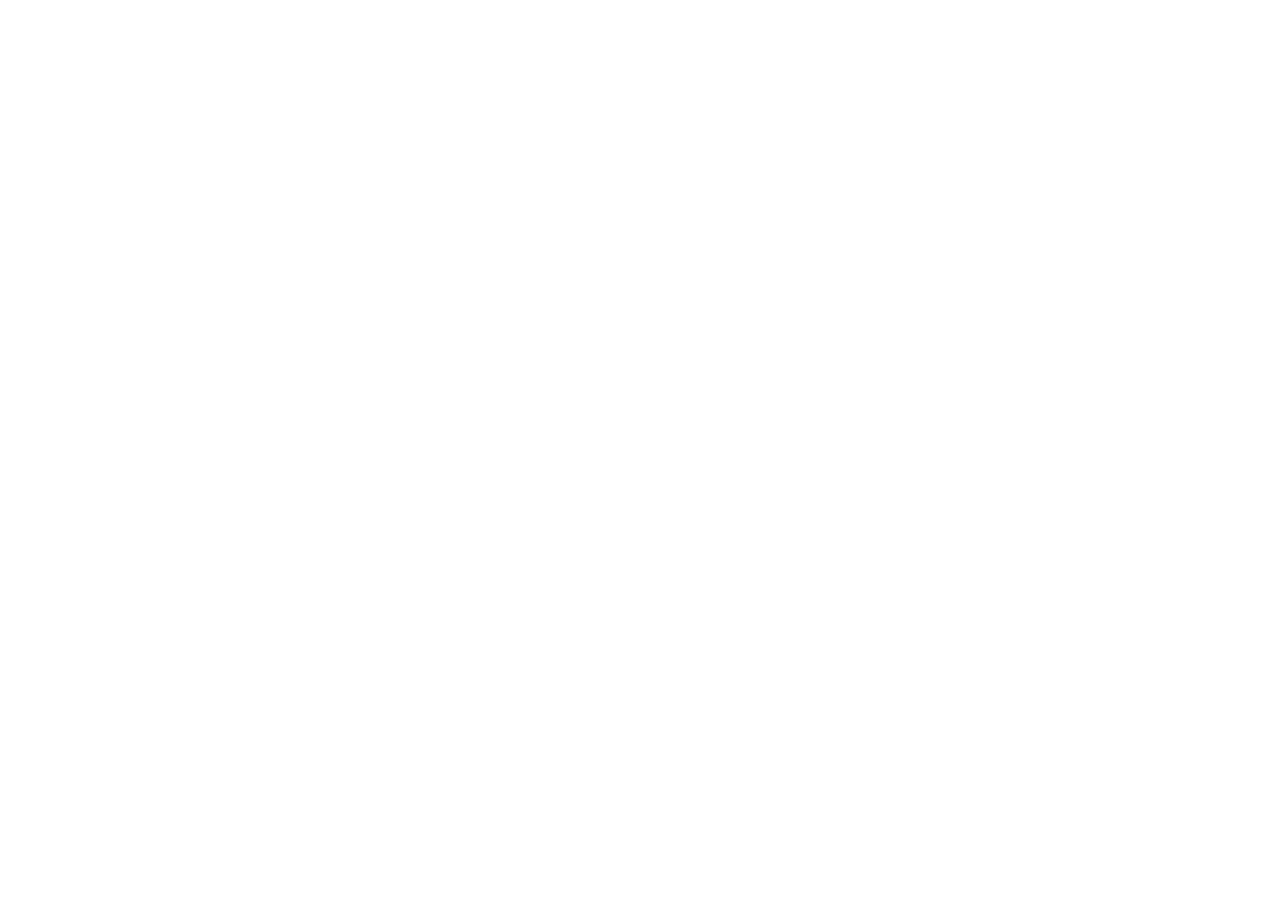
==== index.html @ 1ac0dbaa "done" ====
<!DOCTYPE html>
 <html lang="en">
 <head>
    <meta charset="UTF-8">
    <meta name="viewport" content="width=device-width, initial-scale=1.0">
    <title>Document</title>
 </head>
 <body>
    <link rel="stylesheet" href="index.css">
    
 </body>
 </html>
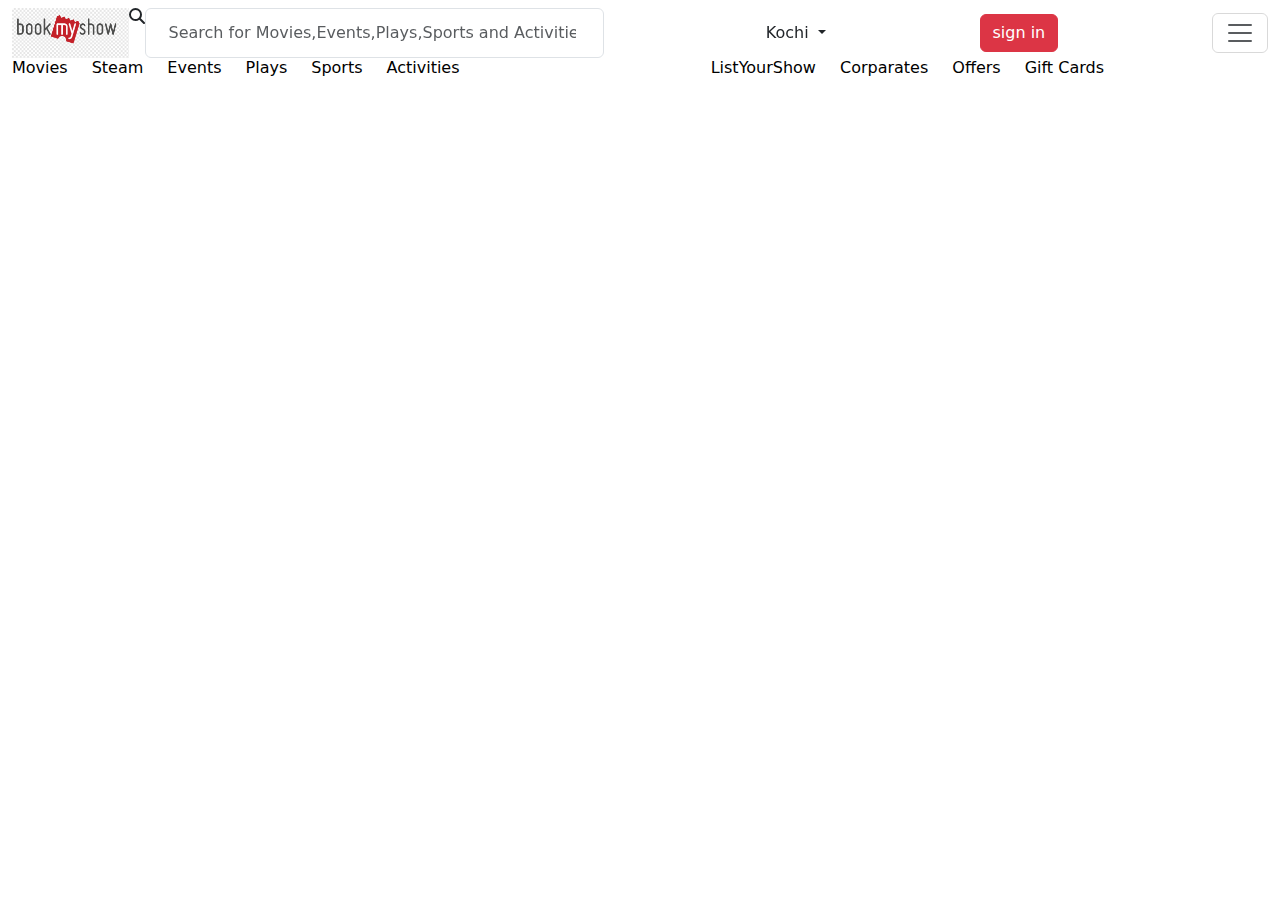
==== commit fca60496: "done" ====
--- a/index.html
+++ b/index.html
@@ -1,12 +1,174 @@
- <!DOCTYPE html>
- <html lang="en">
- <head>
+<!DOCTYPE html>
+<html lang="en">
+<head>
     <meta charset="UTF-8">
     <meta name="viewport" content="width=device-width, initial-scale=1.0">
     <title>Document</title>
- </head>
- <body>
-    <link rel="stylesheet" href="index.css">
-    
- </body>
- </html>+    <link rel="stylesheet" href="style.css">
+    <link href="https://cdn.jsdelivr.net/npm/bootstrap@5.3.3/dist/css/bootstrap.min.css" rel="stylesheet">
+    <script src="https://cdn.jsdelivr.net/npm/bootstrap@5.3.3/dist/js/bootstrap.bundle.min.js"></script>
+    <link rel="stylesheet" href="https://cdnjs.cloudflare.com/ajax/libs/font-awesome/6.6.0/css/all.min.css">
+</head>
+<body>
+    <nav id="navbar" class="navbar  bg-body-teriary fixed-top content d-none d-md-block">
+        <div class=" container-fluid">
+            <form class="d-flex justify-content-center" role="search" style="width: 600px;">
+                <img id="logo"  src="images/logoo.png" alt=""height="50px"></a>
+                <i id="slogo"  class="  fa-solid fa-magnifying-glass" aria-hidden="false"></i>
+                <input id="search"  class="form-control me-2" type="search" placeholder="  Search for Movies,Events,Plays,Sports and Activities" aria-label="Search">
+            </form>
+
+
+            
+            <div id="kochi" class="dropdown ">            
+                <a  class="nav-link dropdown-toggle" href="#" role="button" data-bs-toggle="dropdown" aria-expanded="false">
+                    Kochi
+                </a>
+                <ul class="dropdown-menu" style="width: 50vw; left: calc(60% - 35vw);">
+                    <li class="mb-3"><i id="droplogo"  class="  fa-solid fa-magnifying-glass" aria-hidden="false"></i>
+                        <input  class="form-control me-2" type="search" placeholder="     Search for Your City" aria-label="Search"></li>
+                    <li class="mb-3"><a class=" text-danger  text-decoration-none" href="#">&nbsp;&nbsp;<i class="fa-solid fa-location-dot  me-2">
+
+                    </i>&nbsp;Detect my location</li></a>
+                    <b class="d-flex justify-content-center mb-3">Popluar Cities</b>
+                    <div class="row">
+                        <div style="margin-left: 30px;" class="col">
+                            <a class="text-decoration-none" href="#">
+                                <img src="images/bnglr.png" alt="">
+                                <p class="text-black">Banglore</p>
+                            </a>
+                        </div>
+                        <div class="col">
+                            <a class="text-decoration-none" href="#">
+                                <img src="images/chennai.avif" alt="">
+                                <p class="text-black">Chennai</p>
+                            </a>
+                        </div>
+                        <div class="col">
+                            <a class="text-decoration-none" href="#">
+                                <img src="images/hydrabad.png" alt="">
+                                <p class="text-black">Hyderabad</p>
+                            </a>
+                        </div>
+                        <div class="col">
+                            <a class="text-decoration-none" href="#">
+                                <img src="images/mumbai.avif" alt="">
+                                <p class="text-black">Mumbai</p>
+                            </a>
+                        </div>
+                        <div class="col">
+                            <a class="text-decoration-none" href="#">
+                                <img src="images/kochi.avif" alt="">
+                                <p class="text-black">Kochi</p>
+                            </a>
+                        </div>
+
+                    </div>
+                    <b class="d-flex text-danger justify-content-center mb-3">View All Cities</b>
+                </ul>    
+            </div>
+
+
+
+
+            <button id="login" class="btn btn-danger" type="submit">sign in</button>
+            <button id="canva" class="navbar-toggler" type="button" data-bs-toggle="offcanvas" data-bs-target="#offcanvasNavbar" aria-controls="offcanvasNavbar" aria-label="Toggle navigation">
+                <span class="navbar-toggler-icon"></span>
+            </button>
+            <div  class="offcanvas offcanvas-end" tabindex="-1" id="offcanvasNavbar" aria-labelledby="offcanvasNavbarLabel">
+                <div class="offcanvas-header">
+                    <h5 class="offcanvas-title" id="offcanvasNavbarLabel">HEY !</h5>
+                    <button type="button" class="btn-close" data-bs-dismiss="offcanvas" aria-label="Close"></button>
+                </div>
+                <div class="offcanvas-body">
+                    <ul class="navbar-nav justify-content-end flex-grow-1 ">
+                        <li id="gift" class="p-2 nav-item border-top border-bottom">
+                            <a class="nav-link active" aria-current="page" href="#"><img src="media/gift.png" width="50px" alt="Profile" class="rounded-circle mb-2">Unlock special offers & great benefits <p><div class="d-flex justify-content-center"><button class="btn btn-outline-danger">Login/Register</button></div></p></span></a>
+                        </li>
+                        <li id="noti" class="p-2 nav-item border-bottom">
+                            <a class="nav-link " href="#"><i class="fa-regular fa-bell"></i>&nbsp;&nbsp;Notifacations</a>
+                        </li>
+                        <li id="order" style="pointer-events: none; " class="p-2 nav-item border-bottom">
+                            <a id="order" ></a><i id="order" class="fa fa-cart-shopping"></i>&nbsp;&nbsp;Your Order</a>
+                        </li>
+                        <li id="order" style="pointer-events: none; " class="p-2 nav-item border-bottom">
+                            <a id="order" ></a><i class="fa-brands fa-youtube"></i>&nbsp;&nbsp;Stream Libarary</a>
+                        </li>
+                        <li id="noti" class="p-2 nav-item border-bottom">
+                            <a class="nav-link " href="#"><i class="fa-regular fa-credit-card"></i>&nbsp;&nbsp;Play Credit Card</a>
+                        </li>
+                        <li id="noti" class="p-2 nav-item border-bottom">
+                            <a class="nav-link " href="#"><i class="fa-regular fa-comment"></i>&nbsp;&nbsp;Help & Support</a>
+                        </li>
+                        <li id="order" style="pointer-events: none; " class="p-2 nav-item border-bottom">
+                            <a id="order" ></a><i id="order" class="fa-solid fa-gear"></i>&nbsp;&nbsp;Account & Settings</a>
+                        </li>
+                        <li id="noti" class="p-2 nav-item border-bottom">
+                            <a class="nav-link " href="#"><i class="fa-solid fa-gift"></i>&nbsp;&nbsp;Rewards</a>
+                        </li>
+                        <li id="noti" class="p-2 nav-item border-bottom">
+                            <a class="nav-link " href="#"><i class="fa-solid fa-book-medical"></i>&nbsp;&nbsp;BookAChange</a>
+                        </li>
+
+    </nav>
+
+    <nav id="nav2" class=" second-navbar mt-5 d-none d-md-block">
+        <div id="navrow" class="row container  pt-2">
+            <div class="col-auto ">
+                <a class="text-decoration-none" href="#">
+                    <p class="text-black">Movies</p>
+                </a>
+            </div>
+            <div class="col-auto">
+                <a class="text-decoration-none" href="#">
+                    <p class="text-black">Steam</p>
+                </a>
+            </div>
+            <div class="col-auto">
+                <a class="text-decoration-none" href="#">
+                    <p class="text-black">Events</p>
+                </a>
+            </div>
+            <div class="col-auto">
+                <a class="text-decoration-none" href="#">
+                    <p class="text-black">Plays</p>
+                </a>
+            </div>
+            <div class="col-auto">
+                <a class="text-decoration-none" href="#">
+                    <p class="text-black">Sports</p>
+                </a>
+            </div>
+            <div class="col-auto">
+                <a class="text-decoration-none" href="#">
+                    <p class="text-black">Activities</p>
+                </a>
+            </div>
+
+
+            <div id="navrow2" class="col-auto ms-auto">
+                <a class="text-decoration-none" href="#">
+                    <p class="text-black">ListYourShow</p>
+                </a>
+            </div>
+            <div class="col-auto">
+                <a class="text-decoration-none" href="#">
+                    <p class="text-black">Corparates</p>
+                </a>
+            </div>
+            <div class="col-auto">
+                <a class="text-decoration-none" href="#">
+                    <p class="text-black">Offers</p>
+                </a>
+            </div>
+            <div class="col-auto">
+                <a class="text-decoration-none" href="#">
+                    <p class="text-black">Gift Cards</p>
+                </a>
+            </div>
+        </div>
+    </nav>
+
+
+
+  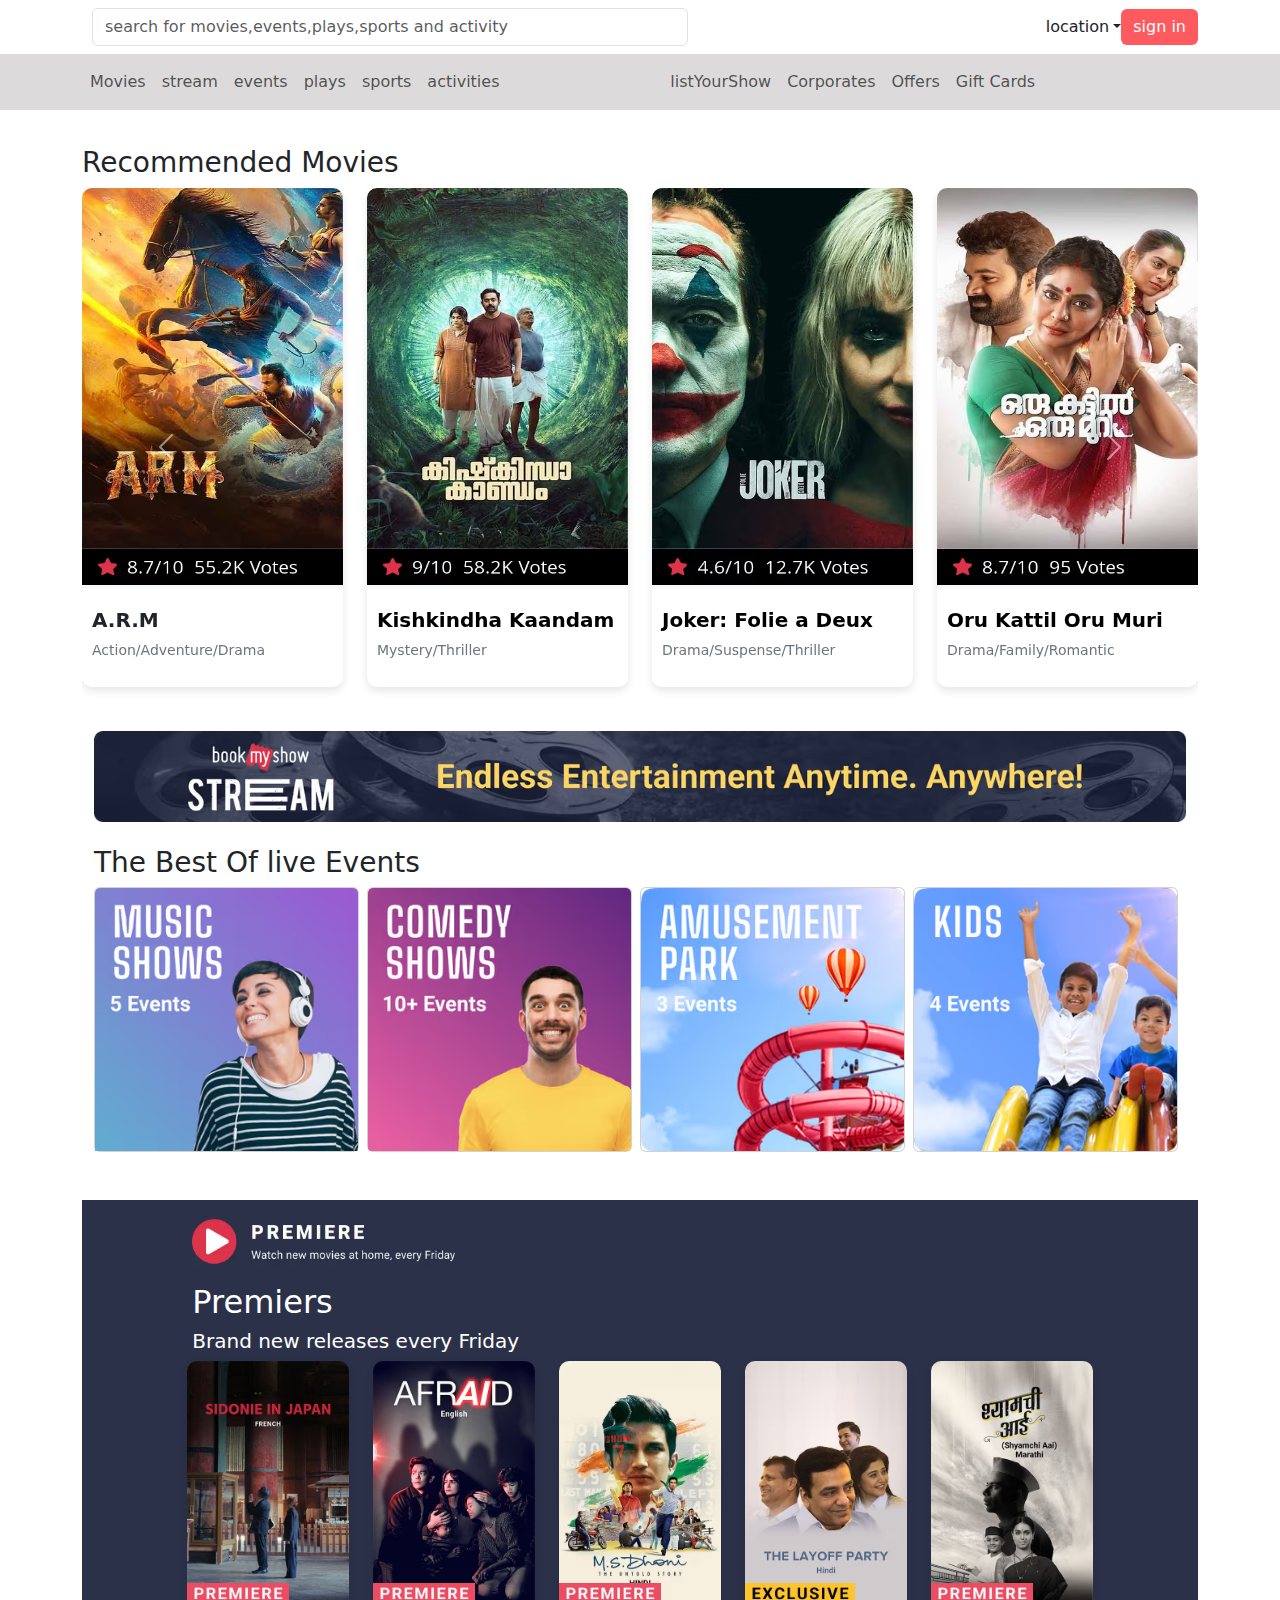
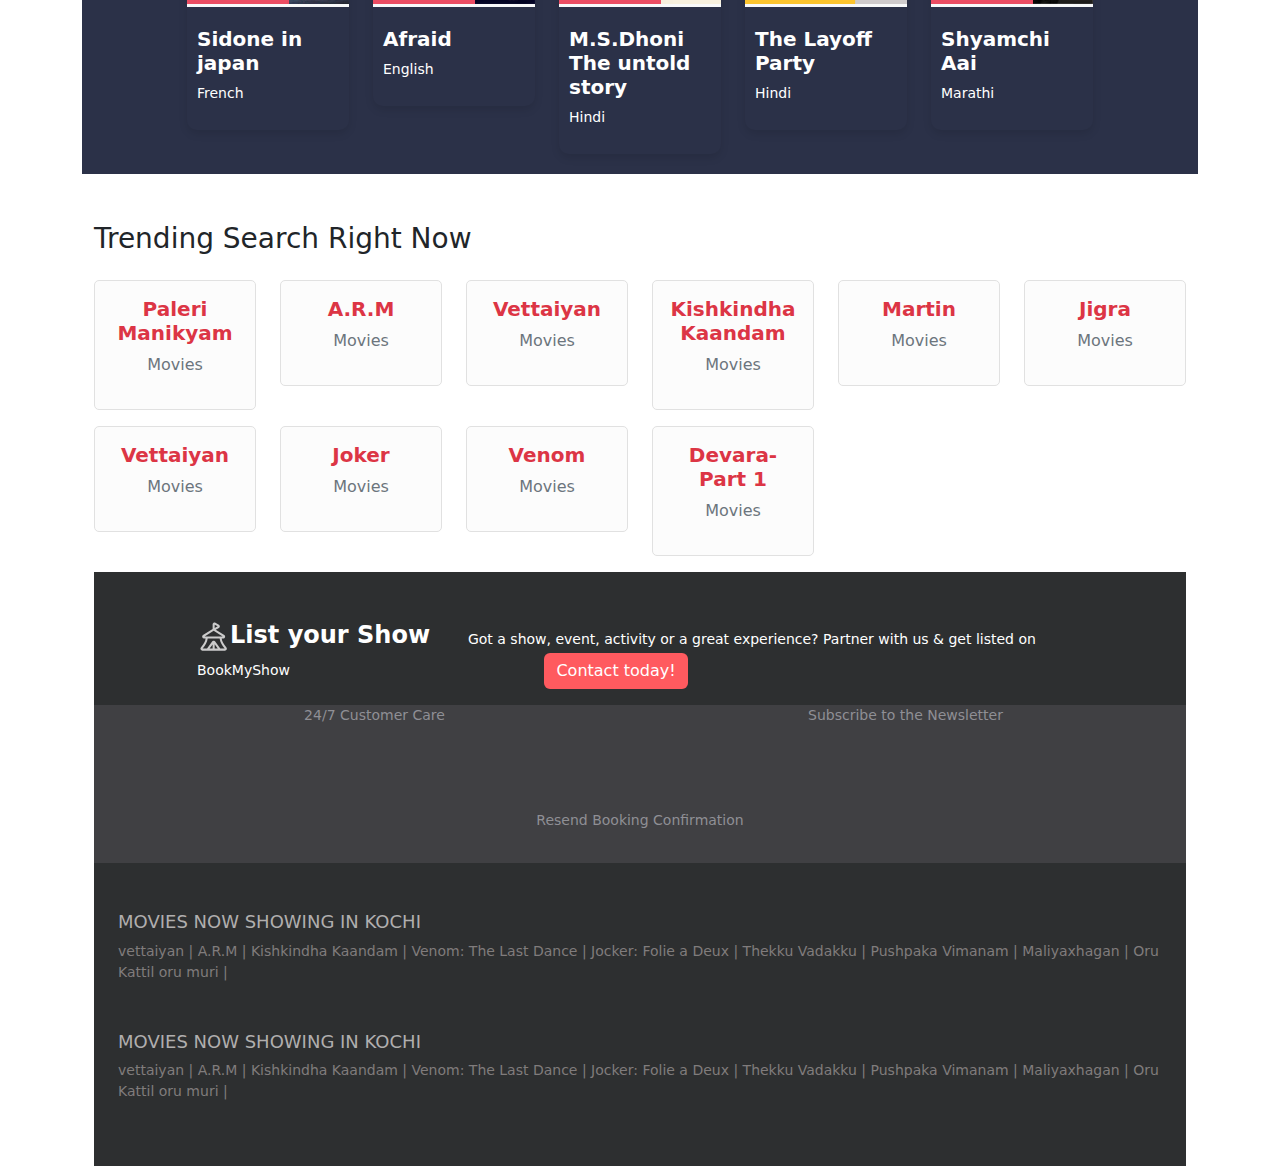
==== commit 7be32ee4: "done" ====
--- a/index.html
+++ b/index.html
@@ -3,172 +3,460 @@
 <head>
     <meta charset="UTF-8">
     <meta name="viewport" content="width=device-width, initial-scale=1.0">
-    <title>Document</title>
-    <link rel="stylesheet" href="style.css">
     <link href="https://cdn.jsdelivr.net/npm/bootstrap@5.3.3/dist/css/bootstrap.min.css" rel="stylesheet">
     <script src="https://cdn.jsdelivr.net/npm/bootstrap@5.3.3/dist/js/bootstrap.bundle.min.js"></script>
-    <link rel="stylesheet" href="https://cdnjs.cloudflare.com/ajax/libs/font-awesome/6.6.0/css/all.min.css">
+    <link rel="stylesheet" href="index.css">
+    <title>bookmyshow</title>
 </head>
 <body>
-    <nav id="navbar" class="navbar  bg-body-teriary fixed-top content d-none d-md-block">
-        <div class=" container-fluid">
-            <form class="d-flex justify-content-center" role="search" style="width: 600px;">
-                <img id="logo"  src="images/logoo.png" alt=""height="50px"></a>
-                <i id="slogo"  class="  fa-solid fa-magnifying-glass" aria-hidden="false"></i>
-                <input id="search"  class="form-control me-2" type="search" placeholder="  Search for Movies,Events,Plays,Sports and Activities" aria-label="Search">
-            </form>
+    <!-- #nav1 -->
+    <nav class="navbar navbar-expand-lg" style="background-color: white;">
+        <div class="container">
+            <a href="">
+                <img src="images/logo.png" alt="" style="height: 40px;" id="logo">
+            </a>
+            <ul class="navbar-nav me-auto">
+                <li class="nav-item">
+                    <form action="" class="d-flex justify-content-center" role="search" style="width: 600px;">
+                        <!-- <i id="slogo"  class="  fa-solid fa-magnifying-glass" aria-hidden="false"></i> -->
+                        <input type="search" class="form-control me-1 " placeholder="search for movies,events,plays,sports and activity">
+                    </form>
+                </li>
+            </ul>
+            <div class="dropdown">
+                <a class="nav-link dropdown-toggle" href="#" role="button" data-bs-toggle="dropdown">location</a>
+                <ul class="dropdown-menu" style="width: 40vw;">
 
-
-            
-            <div id="kochi" class="dropdown ">            
-                <a  class="nav-link dropdown-toggle" href="#" role="button" data-bs-toggle="dropdown" aria-expanded="false">
-                    Kochi
-                </a>
-                <ul class="dropdown-menu" style="width: 50vw; left: calc(60% - 35vw);">
-                    <li class="mb-3"><i id="droplogo"  class="  fa-solid fa-magnifying-glass" aria-hidden="false"></i>
-                        <input  class="form-control me-2" type="search" placeholder="     Search for Your City" aria-label="Search"></li>
-                    <li class="mb-3"><a class=" text-danger  text-decoration-none" href="#">&nbsp;&nbsp;<i class="fa-solid fa-location-dot  me-2">
-
-                    </i>&nbsp;Detect my location</li></a>
-                    <b class="d-flex justify-content-center mb-3">Popluar Cities</b>
-                    <div class="row">
-                        <div style="margin-left: 30px;" class="col">
-                            <a class="text-decoration-none" href="#">
-                                <img src="images/bnglr.png" alt="">
-                                <p class="text-black">Banglore</p>
-                            </a>
-                        </div>
-                        <div class="col">
-                            <a class="text-decoration-none" href="#">
-                                <img src="images/chennai.avif" alt="">
-                                <p class="text-black">Chennai</p>
-                            </a>
-                        </div>
-                        <div class="col">
-                            <a class="text-decoration-none" href="#">
-                                <img src="images/hydrabad.png" alt="">
-                                <p class="text-black">Hyderabad</p>
-                            </a>
-                        </div>
-                        <div class="col">
-                            <a class="text-decoration-none" href="#">
-                                <img src="images/mumbai.avif" alt="">
-                                <p class="text-black">Mumbai</p>
-                            </a>
-                        </div>
-                        <div class="col">
-                            <a class="text-decoration-none" href="#">
-                                <img src="images/kochi.avif" alt="">
-                                <p class="text-black">Kochi</p>
-                            </a>
-                        </div>
-
-                    </div>
-                    <b class="d-flex text-danger justify-content-center mb-3">View All Cities</b>
-                </ul>    
-            </div>
-
-
-
-
+                </ul>
+            </div>
             <button id="login" class="btn btn-danger" type="submit">sign in</button>
-            <button id="canva" class="navbar-toggler" type="button" data-bs-toggle="offcanvas" data-bs-target="#offcanvasNavbar" aria-controls="offcanvasNavbar" aria-label="Toggle navigation">
+            <button class="navbar-toggler" type="button" data-bs-toggle="collapse" data-bs-target="#mynavbar">
                 <span class="navbar-toggler-icon"></span>
             </button>
-            <div  class="offcanvas offcanvas-end" tabindex="-1" id="offcanvasNavbar" aria-labelledby="offcanvasNavbarLabel">
-                <div class="offcanvas-header">
-                    <h5 class="offcanvas-title" id="offcanvasNavbarLabel">HEY !</h5>
-                    <button type="button" class="btn-close" data-bs-dismiss="offcanvas" aria-label="Close"></button>
-                </div>
-                <div class="offcanvas-body">
-                    <ul class="navbar-nav justify-content-end flex-grow-1 ">
-                        <li id="gift" class="p-2 nav-item border-top border-bottom">
-                            <a class="nav-link active" aria-current="page" href="#"><img src="media/gift.png" width="50px" alt="Profile" class="rounded-circle mb-2">Unlock special offers & great benefits <p><div class="d-flex justify-content-center"><button class="btn btn-outline-danger">Login/Register</button></div></p></span></a>
-                        </li>
-                        <li id="noti" class="p-2 nav-item border-bottom">
-                            <a class="nav-link " href="#"><i class="fa-regular fa-bell"></i>&nbsp;&nbsp;Notifacations</a>
-                        </li>
-                        <li id="order" style="pointer-events: none; " class="p-2 nav-item border-bottom">
-                            <a id="order" ></a><i id="order" class="fa fa-cart-shopping"></i>&nbsp;&nbsp;Your Order</a>
-                        </li>
-                        <li id="order" style="pointer-events: none; " class="p-2 nav-item border-bottom">
-                            <a id="order" ></a><i class="fa-brands fa-youtube"></i>&nbsp;&nbsp;Stream Libarary</a>
-                        </li>
-                        <li id="noti" class="p-2 nav-item border-bottom">
-                            <a class="nav-link " href="#"><i class="fa-regular fa-credit-card"></i>&nbsp;&nbsp;Play Credit Card</a>
-                        </li>
-                        <li id="noti" class="p-2 nav-item border-bottom">
-                            <a class="nav-link " href="#"><i class="fa-regular fa-comment"></i>&nbsp;&nbsp;Help & Support</a>
-                        </li>
-                        <li id="order" style="pointer-events: none; " class="p-2 nav-item border-bottom">
-                            <a id="order" ></a><i id="order" class="fa-solid fa-gear"></i>&nbsp;&nbsp;Account & Settings</a>
-                        </li>
-                        <li id="noti" class="p-2 nav-item border-bottom">
-                            <a class="nav-link " href="#"><i class="fa-solid fa-gift"></i>&nbsp;&nbsp;Rewards</a>
-                        </li>
-                        <li id="noti" class="p-2 nav-item border-bottom">
-                            <a class="nav-link " href="#"><i class="fa-solid fa-book-medical"></i>&nbsp;&nbsp;BookAChange</a>
-                        </li>
-
-    </nav>
-
-    <nav id="nav2" class=" second-navbar mt-5 d-none d-md-block">
-        <div id="navrow" class="row container  pt-2">
-            <div class="col-auto ">
-                <a class="text-decoration-none" href="#">
-                    <p class="text-black">Movies</p>
-                </a>
-            </div>
-            <div class="col-auto">
-                <a class="text-decoration-none" href="#">
-                    <p class="text-black">Steam</p>
-                </a>
-            </div>
-            <div class="col-auto">
-                <a class="text-decoration-none" href="#">
-                    <p class="text-black">Events</p>
-                </a>
-            </div>
-            <div class="col-auto">
-                <a class="text-decoration-none" href="#">
-                    <p class="text-black">Plays</p>
-                </a>
-            </div>
-            <div class="col-auto">
-                <a class="text-decoration-none" href="#">
-                    <p class="text-black">Sports</p>
-                </a>
-            </div>
-            <div class="col-auto">
-                <a class="text-decoration-none" href="#">
-                    <p class="text-black">Activities</p>
-                </a>
-            </div>
-
-
-            <div id="navrow2" class="col-auto ms-auto">
-                <a class="text-decoration-none" href="#">
-                    <p class="text-black">ListYourShow</p>
-                </a>
-            </div>
-            <div class="col-auto">
-                <a class="text-decoration-none" href="#">
-                    <p class="text-black">Corparates</p>
-                </a>
-            </div>
-            <div class="col-auto">
-                <a class="text-decoration-none" href="#">
-                    <p class="text-black">Offers</p>
-                </a>
-            </div>
-            <div class="col-auto">
-                <a class="text-decoration-none" href="#">
-                    <p class="text-black">Gift Cards</p>
-                </a>
-            </div>
         </div>
     </nav>
+    <!-- nav2 -->
+    <nav class="navbar navbar-expand-lg" style="background-color: rgb(220, 218, 218);">
+        <div class="container">
+            <button class="navbar-toggler" type="button" data-bs-toggle="collapse" data-bs-target="#mynavbar">
+                <span class="navbar-toggler-icon"></span>
+            </button>
+            <!-- <div class="collapse navbar-collapse">
+                <ul class="navbar-nav me-auto">
+                    <li class="nav-item">
+                        <a href="">Movies</a>
+                    </li>
+                    <li class="nav-item">
+                        <a href="">stream</a>
+                    </li>
+                    <li class="nav-item">
+                        <a href="">events</a>
+                    </li>
+                    <li class="nav-item">
+                        <a href="">plays</a>
+                    </li>
+                    <li class="nav-item">
+                        <a href="">sports</a>
+                    </li>
+                    <li class="nav-item">
+                        <a href="">activities</a>
+                    </li>
+                </ul>
+            </div> -->
 
+            <div class="collapse navbar-collapse" id="mynavbar">
+                <ul class="navbar-nav me-auto">
+                    <li class="nav-item">
+                        <a href="" class="nav-link">Movies</a>
+                    </li>
+                    <li class="nav-item">
+                        <a href="" class="nav-link">stream</a>
+                    </li>
+                    <li class="nav-item">
+                        <a href="" class="nav-link">events</a>
+                    </li>
+                    <li class="nav-item">
+                        <a href="" class="nav-link">plays</a>
+                    </li>
+                    <li class="nav-item">
+                        <a href="" class="nav-link">sports</a>
+                    </li>
+                    <li class="nav-item">
+                        <a href="" class="nav-link">activities</a>
+                    </li>
+                </ul>
 
+                <ul class="navbar-nav me-auto ">
+                    <li class="nav-item">
+                        <a href="" class="nav-link">listYourShow</a>
+                    </li>
+                    <li class="nav-item">
+                        <a href="" class="nav-link">Corporates</a>
+                    </li>
+                    <li class="nav-item">
+                        <a href="" class="nav-link">Offers</a>
+                    </li>
+                    <li class="nav-item">
+                        <a href="" class="nav-link">Gift Cards</a>
+                    </li>
+                </ul>
+        </div>
+    </nav>
+<!-- body -->
+<!-- carousel -->
+    <div class="carousel slide mt-1" data-bs-ride="carousel" id="caro">
+        <div class="carousel-inner">
+            <div class="carousel-item">
+                <img src="images/lollapaloozaindia2025web.avif" alt="" style="width: 100%;">
+            </div>
+            <div class="carousel-item active">
+                <img src="images/card.avif" alt="" style="width: 100%;">
+            </div>
+            <div class="carousel-item">
+                <img src="images/year_of_legends.avif" alt="" style="width: 100%;">
+            </div>
+        </div>
+        <!-- icons -->
+        <button class="carousel-control-prev" type="button" data-bs-target="#caro" data-bs-slide="prev">
+            <span class="carousel-control-prev-icon"></span>
+          </button>
+          <button class="carousel-control-next" type="button" data-bs-target="#caro" data-bs-slide="next">
+            <span class="carousel-control-next-icon"></span>
+        </button>
+    </div>
+<!-- movies -->
+    <div class="container mt-2">
+        <h3>Recommended Movies</h3>
+        <!-- demo2 -->
+        <div id="demo2" class="carousel slide" data-bs-ride="false">
+            <!-- The slideshow/carousel -->
+            <div id="demo" class="carousel slide" data-bs-ride="carousel">
+                <div class="carousel-inner">
+                    <div class="carousel-item active">
+                        <div class="row justify-content-center">
+                            <div class="col-md-3">
+                                <!-- <a class="text-decoration-none text-black" href="2ndpage.html"> -->
+                                    <div class="movie-card">
+                                        <img src="images/arm.avif" alt="A.R.M" style="height: 400px; width:100%;">
+                                        <div class="movie-details">
+                                            <h5 class="movie-title">A.R.M</h5>
+                                            <p class="movie-genre">Action/Adventure/Drama</p>
+                                        </div>
+                                    </div>
+                                </a>
+                            </div>
+            
+                            <div class="col-md-3">
+                                <a class="text-decoration-none text-black" href="#">
+                                    <div class="movie-card">
+                                        <img src="images/kishkinda.avif" alt="Kishkindha Kaandam" style="height: 400px; width:100%;">
+                                        <div class="movie-details">
+                                            <h5 class="movie-title">Kishkindha Kaandam</h5>
+                                            <p class="movie-genre">Mystery/Thriller</p>
+                                        </div>
+                                    </div>
+                                </a>
+                            </div>
+            
+                            <div class="col-md-3">
+                                <a class="text-decoration-none text-black" href="#">
+                                    <div class="movie-card">
+                                        <img src="images/joker.avif" alt="Joker: Folie a Deux" style="height: 400px; width:100%;">
+                                        <div class="movie-details">
+                                            <h5 class="movie-title">Joker: Folie a Deux</h5>
+                                            <p class="movie-genre">Drama/Suspense/Thriller</p>
+                                        </div>
+                                    </div>
+                                </a>
+                            </div>
+            
+                            <div class="col-md-3">
+                                <a class="text-decoration-none text-black" href="#">
+                                    <div class="movie-card">
+                                        <img src="images/oru.avif" alt="Oru Kattil Oru Muri" style="height: 400px; width:100%;">
+                                        <div class="movie-details">
+                                            <h5 class="movie-title">Oru Kattil Oru Muri</h5>
+                                            <p class="movie-genre">Drama/Family/Romantic</p>
+                                        </div>
+                                    </div>
+                                </a>
+                            </div>
+                        </div>
+                    </div>
+            
+                    <div class="carousel-item">
+                        <div class="row justify-content-center">
+                            <div class="col-md-3">
+                                <a class="text-decoration-none text-black" href="venom.html">
+                                    <div class="movie-card">
+                                        <img src="images/venom.avif" alt="Venom: The Last Dancer" style="height: 400px; width:100%;">
+                                        <div class="movie-details">
+                                            <h5 class="movie-title">Venom: The Last Dancer</h5>
+                                            <p class="movie-genre">Action/Adventure/Sci-Fi</p>
+                                        </div>
+                                    </div>
+                                </a>
+                            </div>
+            
+                            <div class="col-md-3">
+                                <a class="text-decoration-none text-black" href="#">
+                                    <div class="movie-card">
+                                        <img src="images/devra.avif" alt="Devara - Part 1" style="height: 400px; width:100%;">
+                                        <div class="movie-details">
+                                            <h5 class="movie-title">Devara - Part 1</h5>
+                                            <p class="movie-genre">Action/Drama/Thriller</p>
+                                        </div>
+                                    </div>
+                                </a>
+                            </div>
 
-  +                            
+                            <div class="col-md-3">
+                                <a class="text-decoration-none text-black" href="#">
+                                    <div class="movie-card">
+                                        <img src="images/vettiyan.avif" alt="Devara - Part 1" style="height: 400px; width:100%;">
+                                        <div class="movie-details">
+                                            <h5 class="movie-title">Vettiyan</h5>
+                                            <p class="movie-genre">Action/Drama/Thriller</p>
+                                        </div>
+                                    </div>
+                                </a>
+                            </div>
+            
+                            <div class="col-md-3">
+                                <a class="text-decoration-none text-black" href="#">
+                                    <div class="movie-card">
+                                        <img src="images/meyyazhakan.avif" alt="Meiyazhakan" style="height: 400px; width:100%;">
+                                        <div class="movie-details">
+                                            <h5 class="movie-title">Meiyazhakan</h5>
+                                            <p class="movie-genre">Comedy/Drama</p>
+                                        </div>
+                                    </div>
+                                </a>
+                            </div>
+                        </div>
+                    </div>
+                </div>
+            
+                <button class="carousel-control-prev" type="button" data-bs-target="#demo" data-bs-slide="prev">
+                    <span class="carousel-control-prev-icon"></span>
+                </button>
+                <button class="carousel-control-next" type="button" data-bs-target="#demo" data-bs-slide="next">
+                    <span class="carousel-control-next-icon"></span>
+                </button>
+            </div>
+            <div class="container container-fluid my-4">
+                <img class="img-fluid" src="images/endless.avif" alt="">
+            </div>
+            <div class="cards container mt-4">
+                <h3>The Best Of live Events</h3>
+                <div class="offers">
+                    <div class="card" style="width: 300px;">
+                        <img src="images/music.avif" alt="" class="card-img-top">
+                    </div>
+               
+                    <div class="card" style="width: 300px;">
+                        <img src="images/comedy.avif" alt="" class="card-img-top">
+                    </div>
+                    <div class="card" style="width: 300px;">
+                        <img src="images/amusment.avif" alt="" class="card-img-top">
+                    </div>
+                    <div class="card" style="width: 300px;">
+                        <img src="images/kids.avif" alt="" class="card-img-top">
+                    </div>
+                </div>
+             </div>
+             <div id="premi" class="container-fluid my-5 d-flex flex-column ">
+                <img id="pre" class="img-fluid" src="images/premier.avif" alt="">
+                <h2 id="pre" class="text-white ">Premiers</h2>
+                <h5 id="pre" class="text-white ">Brand new releases every Friday</h5>
+                <div class="row justify-content-center">
+                    <div class="col-md-2">
+                        <div class="movie-card">
+                            <img src="images/sidoni.avif" alt="">
+                            <div id="mov" class="movie-details">
+                                <h5 class="movie-title">Sidone in japan</h5>
+                                <p id="mov" class="movie-genre">French</p>
+                            </div>
+                        </div>
+                    </div>
+                    <div class="col-md-2">
+                        <div class="movie-card">
+                            <img src="images/afraid.avif" alt="Thekku Vadakku">
+                            <div  class="movie-details">
+                                <h5 id="mov" class="movie-title">Afraid</h5>
+                                <p id="mov" class="movie-genre">English</p>
+                            </div>
+                        </div>
+                    </div>
+                    <div class="col-md-2">
+                        <div class="movie-card">
+                            <img src="images/msdhoni.avif" alt="Thekku Vadakku">
+                            <div class="movie-details">
+                                <h5 id="mov" class="movie-title">M.S.Dhoni The untold story</h5>
+                                <p id="mov" class="movie-genre">Hindi</p>
+                            </div>
+                        </div>
+                    </div>
+                    <div class="col-md-2">
+                        <div class="movie-card">
+                            <img src="images/layoff.avif" alt="">
+                            <div class="movie-details">
+                                <h5 id="mov" class="movie-title">The Layoff Party</h5>
+                                <p id="mov" class="movie-genre">Hindi</p>
+                            </div>
+                        </div>
+                    </div>
+                    <div class="col-md-2">
+                        <div class="movie-card">
+                            <img src="images/shyamji.avif" alt="Thekku Vadakku">
+                            <div class="movie-details">
+                                <h5 id="mov" class="movie-title">Shyamchi Aai</h5>
+                                <p id="mov" class="movie-genre">Marathi</p>
+                            </div>
+                        </div>
+                    </div>
+                </div>
+            </div>
+            <div class="container container-fluid mt-5">
+                <h3 id="Trending" class="mb-4">Trending Search Right Now</h3>
+                <div class="row">
+                    <!-- 1 -->
+                    <div class="col-sm-6 col-md-4 col-lg-2 mb-3">
+                        <div class="search-card p-3 text-center">
+                            <h5 class="text-danger">Paleri Manikyam</h5>
+                            <P>Movies</P>
+                        </div>
+                    </div>
+            
+                    <!-- 2 -->
+                    <div class="col-sm-6 col-md-4 col-lg-2 mb-3">
+                        <div class="search-card p-3 text-center">
+                            <h5 class="text-danger">A.R.M</h5>
+                            <P>Movies</P>
+                        </div>
+                    </div>
+            
+                    <!-- 3 -->
+                    <div class="col-sm-6 col-md-4 col-lg-2 mb-3">
+                        <div class="search-card p-3 text-center">
+                            <h5 class="text-danger">Vettaiyan</h5>
+                            <P>Movies</P>
+                        </div>
+                    </div>
+            
+                    <!-- 4 -->
+                    <div class="col-sm-6 col-md-4 col-lg-2 mb-3">
+                        <div class="search-card p-3 text-center">
+                            <h5 class="text-danger">Kishkindha Kaandam</h5>
+                            <P>Movies</P>
+                        </div>
+                    </div>
+                    <div class="col-sm-6 col-md-4 col-lg-2 mb-3">
+                        <div class="search-card p-3 text-center">
+                            <h5 class="text-danger">Martin</h5>
+                            <P>Movies</P>
+                        </div>
+                    </div>
+                    <div class="col-sm-6 col-md-4 col-lg-2 mb-3">
+                        <div class="search-card p-3 text-center">
+                            <h5 class="text-danger">Jigra</h5>
+                            <P>Movies</P>
+                        </div>
+                    </div>
+                    <div class="col-sm-6 col-md-4 col-lg-2 mb-3">
+                        <div class="search-card p-3 text-center">
+                            <h5 class="text-danger">Vettaiyan</h5>
+                            <P>Movies</P>
+                        </div>
+                    </div>
+                    <div class="col-sm-6 col-md-4 col-lg-2 mb-3">
+                        <div class="search-card p-3 text-center">
+                            <h5 class="text-danger">Joker</h5>
+                            <P>Movies</P>
+                        </div>
+                    </div>
+                    <div class="col-sm-6 col-md-4 col-lg-2 mb-3">
+                        <div class="search-card p-3 text-center">
+                            <h5 class="text-danger">Venom</h5>
+                            <P>Movies</P>
+                        </div>
+                    </div>
+            
+                    <!-- 5 -->
+                    <div class="col-sm-6 col-md-4 col-lg-2 mb-3">
+                        <div class="search-card p-3 text-center">
+                            <h5 class="text-danger">Devara-Part 1</h5>
+                            <P>Movies</P>
+                        </div>
+                    </div>
+            
+                </div>
+                <!-- footer -->
+
+                <footer style="overflow-y: hidden;" class="footer py-5 d-none d-md-block">
+                    <div class="container-fluid">
+                      <div class="row justify-content-center text-center text-md-start">
+                        <div class="col-md-10">
+                          <p class="text-white">
+                            <a href="#" class=" footer-logo text-white fw-bold text-decoration-none"><img src="images/hut.svg" alt="">List your Show &nbsp; &nbsp;</a> 
+                            Got a show, event, activity or a great experience? Partner with us & get listed on BookMyShow 
+                            <a id="contact"  href="#" class="btn btn-danger ">Contact today! </a>
+                        </p>
+                        </div>
+                  
+                <div id="row" class="row justify-content-center">
+                    <div class="icon-box col-12 col-md-4 col-lg-3 mb-3 text-center ">
+                      <i style="font-size: 70px;" class="fa-regular fa-user my-3"></i>
+                      <p class="">24/7 Customer Care</p>
+                    </div>
+                    <div class="icon-box col-12 col-md-4 col-lg-3 mb-3 text-center">
+                        <img src="images/" alt="">
+                      <i style="font-size: 70px;" class="fa-solid fa-ticket my-3"></i>
+                      <p >Resend Booking Confirmation</p>
+                    </div>
+                    <div class="icon-box col-12 col-md-4 col-lg-3 mb-3 text-center">
+                      <i style="font-size: 70px;" class="fa-regular fa-envelope my-3"></i>
+                      <p >Subscribe to the Newsletter</p>
+                    </div>
+                  </div>
+                </div>
+            <!-- ------------------------------------ -->
+            <div class="container mt-5">
+                <h4 id="heading">MOVIES NOW SHOWING IN KOCHI</h4>
+                <p class="para"><a id="text1" href="">vettaiyan</a> |
+                <a id="text1" href="">A.R.M</a> |
+                <a id="text1" href="">Kishkindha Kaandam</a> |
+                <a id="text1" href="">Venom: The Last Dance</a> |
+                <a id="text1" href="">Jocker: Folie a Deux</a> |
+                <a id="text1" href="">Thekku Vadakku</a> |
+                <a id="text1" href="">Pushpaka Vimanam</a> |
+                <a id="text1" href="">Maliyaxhagan</a> |
+                <a id="text1" href="">Oru Kattil oru muri</a> |
+                </p>
+            </div>
+            <div class="container mt-5">
+                <h4 id="heading">MOVIES NOW SHOWING IN KOCHI</h4>
+                <p class="para"><a id="text1" href="">vettaiyan</a> |
+                <a id="text1" href="">A.R.M</a> |
+                <a id="text1" href="">Kishkindha Kaandam</a> |
+                <a id="text1" href="">Venom: The Last Dance</a> |
+                <a id="text1" href="">Jocker: Folie a Deux</a> |
+                <a id="text1" href="">Thekku Vadakku</a> |
+                <a id="text1" href="">Pushpaka Vimanam</a> |
+                <a id="text1" href="">Maliyaxhagan</a> |
+                <a id="text1" href="">Oru Kattil oru muri</a> |
+                </p>
+            </div>
+            
+            
+            
+                    </div>
+                  </footer>
+                  
+               
+                  
+                
+            
+        </body>
+</html>
--- a/index.css
+++ b/index.css
@@ -0,0 +1,408 @@
+#logo{
+    padding: 5px;
+}
+#posters{
+    width: 100%;
+}
+#row{
+    background-color: rgb(64,64,67);
+}
+
+
+#row {
+  justify-content: center;
+  padding-left: 15px;
+  padding-right: 15px;
+}
+.card{
+    margin-right: 8px;
+}
+.offers{
+    display: flex;
+}
+.movie-card {
+    border-radius: 10px;
+    overflow: hidden;
+    margin-bottom: 20px;
+    position: relative;
+    box-shadow: 0 4px 8px rgba(0, 0, 0, 0.1);
+}
+.movie-card img {
+    width: 100%;
+    height: auto;
+    border-bottom: 3px solid #f8f9fa;
+}
+.movie-details {
+    padding: 10px;
+}
+.movie-title {
+    font-weight: bold;
+    margin-top: 10px;
+    text-decoration: none;
+}
+.movie-genre {
+    color: #6c757d;
+    font-size: 14px;
+    text-decoration: none;
+
+}
+.movie-stats {
+    position: absolute;
+    bottom: 0;
+    left: 0;
+    width: 100%;
+    background-color: rgba(0, 0, 0, 0.7);
+    color: white;
+    text-align: center;
+    padding: 5px 0;
+}
+.movie-stats span {
+    display: inline-block;
+    margin-right: 10px;
+}
+.movie-stats i {
+    margin-right: 5px;
+}
+#premi{
+    background-color: rgb(43,49,72);
+}
+#mov{
+    color: white;
+}
+#pre{
+    margin-left: 9%;
+}
+.search-card{
+    background-color:#fcfcfc;
+    border:1px solid #e1e1e1;
+    border-radius: 5px;
+    transition: transform 0.3s ease;
+}
+.search-card:hover{
+    transform: translateY(-5px);
+    box-shadow: 0 8px 16px rgba(0, 0, 0, 0.2);
+}
+.search-card h5{
+    font-weight: 600;
+}
+.search-card p{
+    color: #6c757d;
+    font-weight: 400;
+}
+.footer {
+    background-color: #2d2f30;
+    color: white;
+  }
+  
+  .footer a {
+    color: white;
+  }
+  
+  .footer-logo {
+    font-size: 24px;
+    line-height: 1.2;
+  }
+  
+  .footer-icon {
+    width: 30px;
+    height: 30px;
+  }
+  
+  .footer p {
+    font-size: 14px;
+  }
+  
+  .btn-danger {
+    background-color: #ff5a5f;
+    border: none;
+  }
+  
+  .btn-danger:hover {
+    background-color: #e04747;
+  }
+  #row{
+      background-color: rgb(64,64,67);
+  }
+  
+  
+  #row {
+    justify-content: center;
+    padding-left: 15px;
+    padding-right: 15px;
+  }
+  #icon{
+      margin-top: 20px;
+
+  }
+  #icon1{
+    /* font-size: 70px; */
+    color: rgb(27, 27, 75);  
+}
+
+
+.icon-box i, .icon-box p {
+    color: rgb(143, 143, 149); 
+}
+
+
+.icon-box:hover i, .icon-box:hover p {
+    color: rgb(250, 250, 251); 
+}
+
+
+
+  #contact{
+    margin-left: 250px;
+  }
+
+ #heading{
+     color: rgb(176, 174, 174);
+     font-size: 18px;
+ } 
+.para{
+    color: rgb(128, 124, 124);
+}
+#text1{
+    text-decoration: none;
+    color: rgb(128, 124, 124);
+}
+
+#text1:hover{
+    color: white;
+}
+#main1{
+    position: relative;
+    background-size: cover;
+    height: 500px;
+    background-image: url(media/arm.jpg);
+}
+#main1::before{
+    content: "";
+    position: absolute;
+    width: 100%;
+    height: 100%;
+    background-color: rgba(0, 0, 0, 0.526);
+    z-index: 1;
+}
+#main2{
+    position: relative;
+    z-index: 2;
+    left: 16%;
+
+}
+
+#arm{
+    position: relative;
+    opacity: 1;
+}
+
+  
+  .rating {
+    display: flex;
+    align-items: center;
+    margin-top: 10px;
+  }
+#star {
+    color: red;
+    font-size: 27px;
+  }
+  
+  .rating .score {
+    font-size: 1.5rem;
+    margin-left: 5px;
+  }
+  
+  .rating .votes {
+    font-size: 1rem;
+    margin-left: 10px;
+  }
+  
+  .rate-btn {
+    margin-left: 15px;
+    font-size: 0.9rem;
+  }
+  .moviedetail {
+    display: flex;
+    flex-wrap: wrap;
+    gap: 10px;
+  }
+  
+  .moviedetail span {
+    background-color: #333;
+    padding: 5px 10px;
+    border-radius: 5px;
+  }
+
+#main3{
+    position: relative;
+    z-index: 1;
+    top: -15%;
+    left: 6%;
+    opacity: 1;
+    color: white;
+}
+#rating{
+    background-color:rgb(51,51,51);
+    padding: 10px;
+    border-radius: 10px;
+}
+#ratebtn{
+    background-color: rgb(255, 255, 255);
+    color: black;
+}
+#lang{
+    background-color: white;
+    color: #000;
+    border-radius: 4px;
+}
+#book{
+    background-color: rgb(248,68,100);
+    color: white;
+    border-radius: 9px;
+    text-decoration: none;
+    padding: 15px 49px;
+    font-size: 17px;
+    position: relative;
+    top: 45px;
+    
+}
+#no{
+    color: rgb(248,68,100);
+}
+#no{
+    border: #6c757d79 1px solid;
+    padding: 15px 25px;
+    font-size: 16px;
+}
+#no1{
+    background-color: #d0d2d474;
+    padding: 5px;
+}
+#prev,
+#next {
+    background-color: #747774;
+    border-radius: 50%;
+    width: 25px;
+    height: 25px;
+    position: absolute;
+    top: 30%;
+    display: flex;
+    align-items: center;
+    justify-content: center;
+}
+
+#more{
+    text-decoration: none;
+    color: rgb(248,68,100);
+}
+#revbox{
+    border: 1px solid rgba(154, 150, 150, 0.614);
+    margin-left: 60px;
+}
+
+.footer {
+    background-color: #2d2f30;
+    color: white;
+  }
+  
+  .footer a {
+    color: white;
+  }
+  
+  .footer-logo {
+    font-size: 24px;
+    line-height: 1.2;
+  }
+  
+  .footer-icon {
+    width: 30px;
+    height: 30px;
+  }
+  
+  .footer p {
+    font-size: 14px;
+  }
+  
+  .btn-danger {
+    background-color: #ff5a5f;
+    border: none;
+  }
+  
+  .btn-danger:hover {
+    background-color: #e04747;
+  }
+  #row{
+      background-color: rgb(64,64,67);
+  }
+  
+  
+  #row {
+    justify-content: center;
+    padding-left: 15px;
+    padding-right: 15px;
+  }
+  #icon{
+      margin-top: 20px;
+
+  }
+  #icon1{
+    /* font-size: 70px; */
+    color: rgb(27, 27, 75);  
+}
+
+
+.icon-box i, .icon-box p {
+    color: rgb(143, 143, 149); 
+}
+
+
+.icon-box:hover i, .icon-box:hover p {
+    color: rgb(250, 250, 251); 
+}
+
+
+
+  #contact{
+    margin-left: 250px;
+  }
+
+ #heading{
+     color: rgb(176, 174, 174);
+     font-size: 18px;
+ } 
+.para{
+    color: rgb(128, 124, 124);
+}
+#text1{
+    text-decoration: none;
+    color: rgb(128, 124, 124);
+}
+
+#text1:hover{
+    color: white;
+}
+
+
+
+@media screen and (max-width: 768px) {
+    .movie-card{
+        width: 30%;
+        height: 30%;
+
+    }
+}
+#lang{
+    background-color: white;
+    color: #000;
+    border-radius: 4px;
+}
+    
+    
+
+
+
+
+  
+  
+ 
+
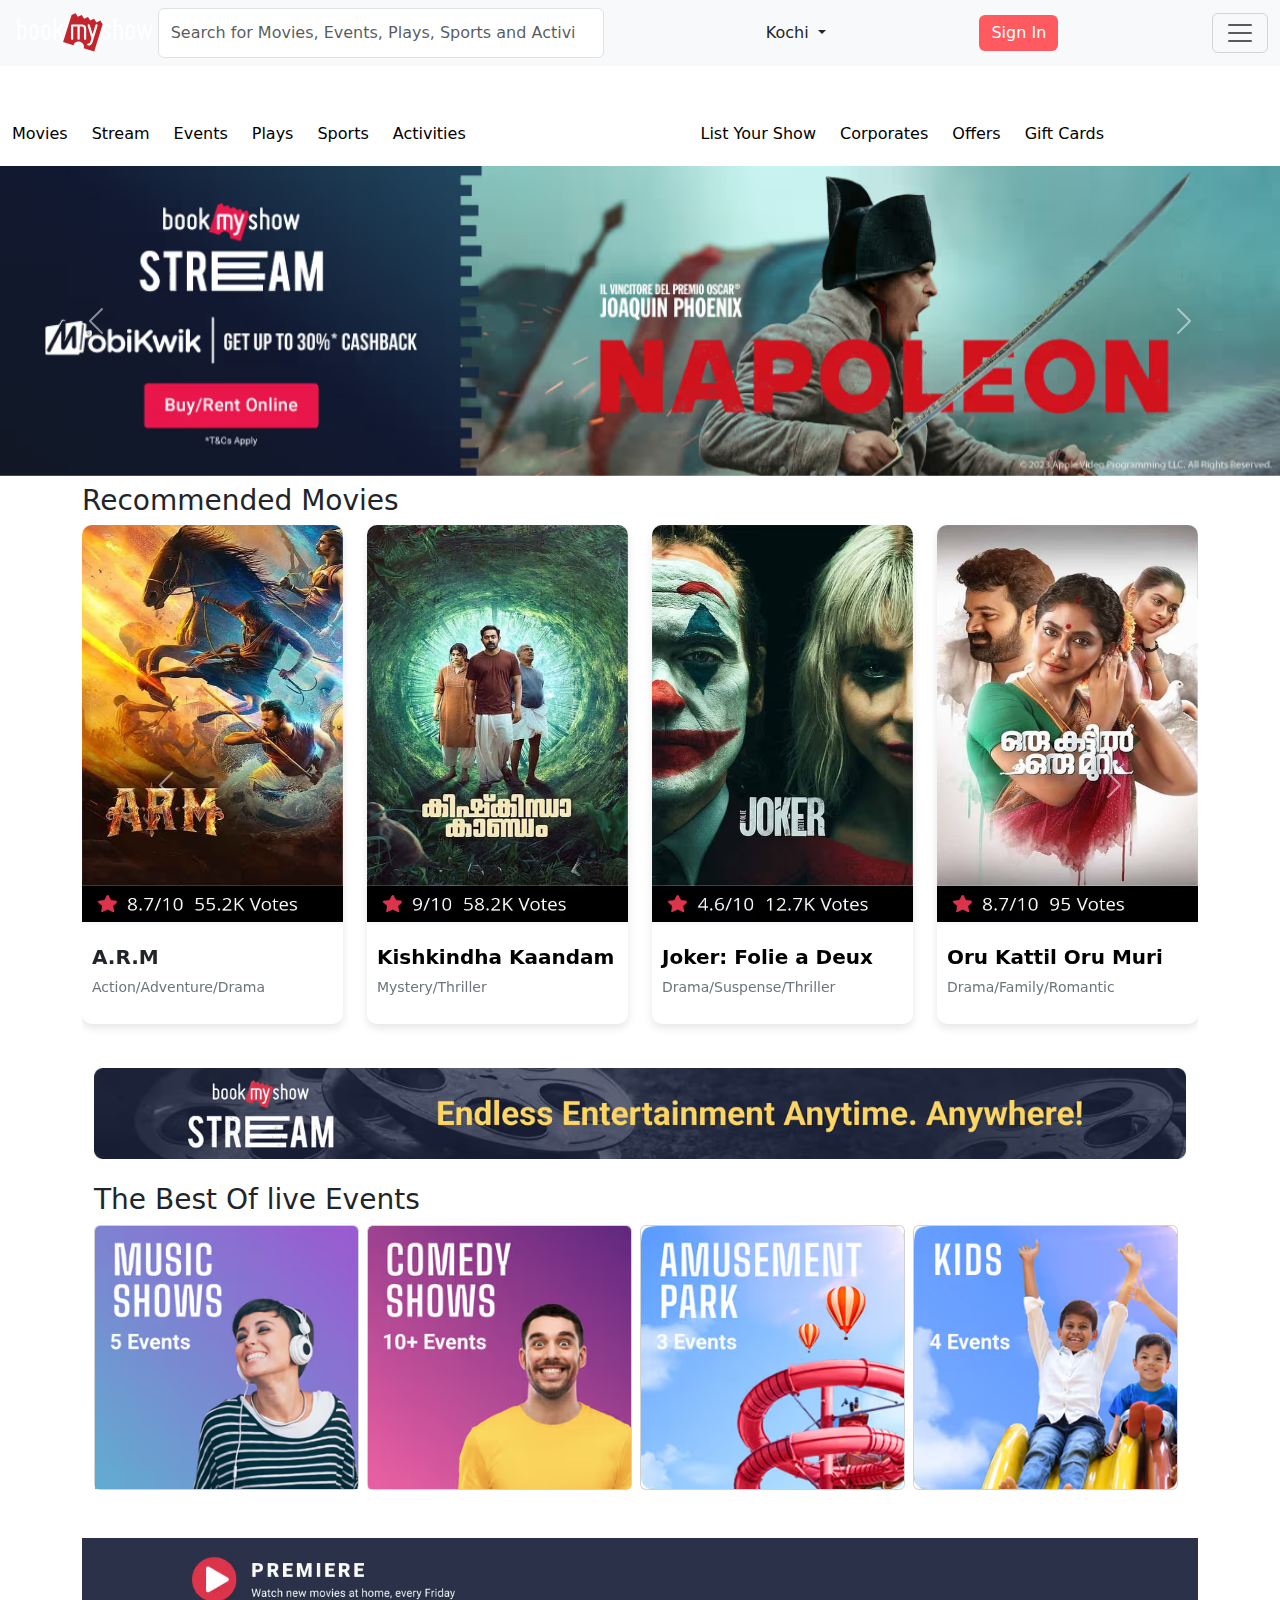
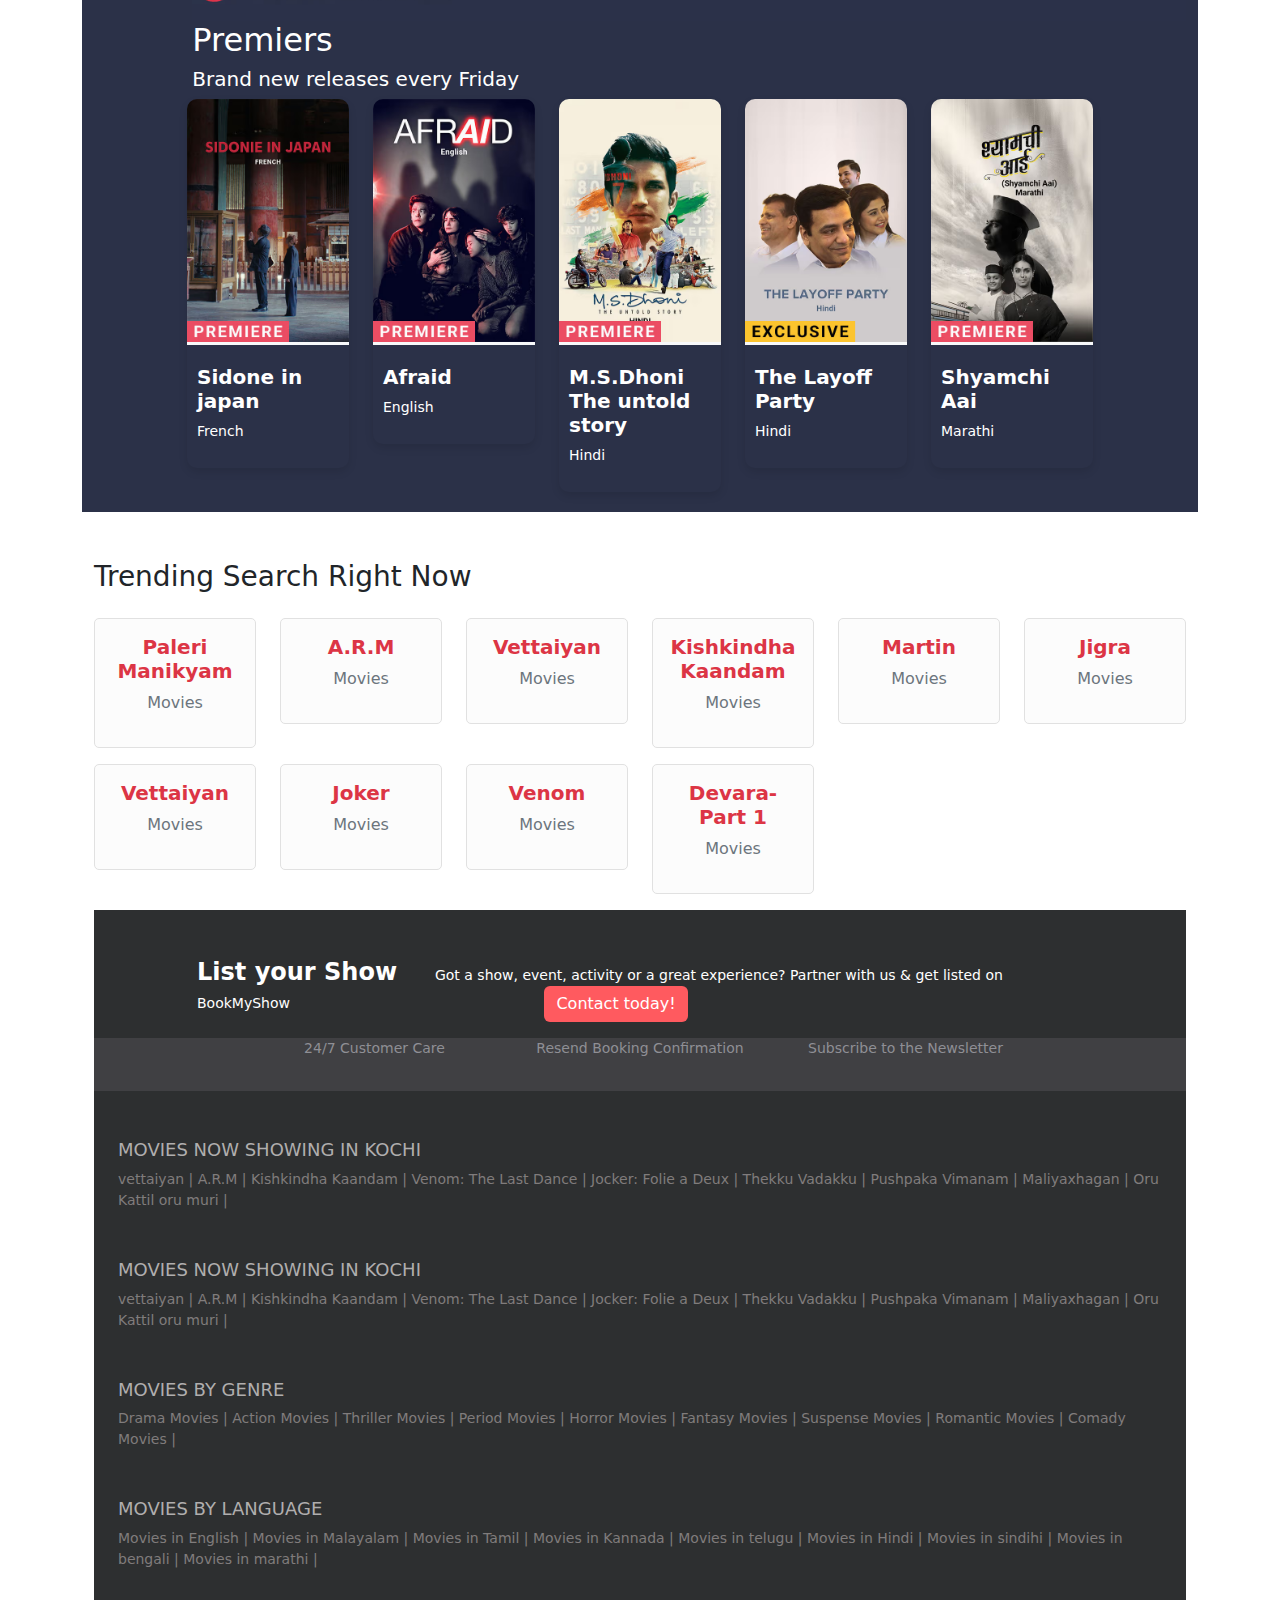
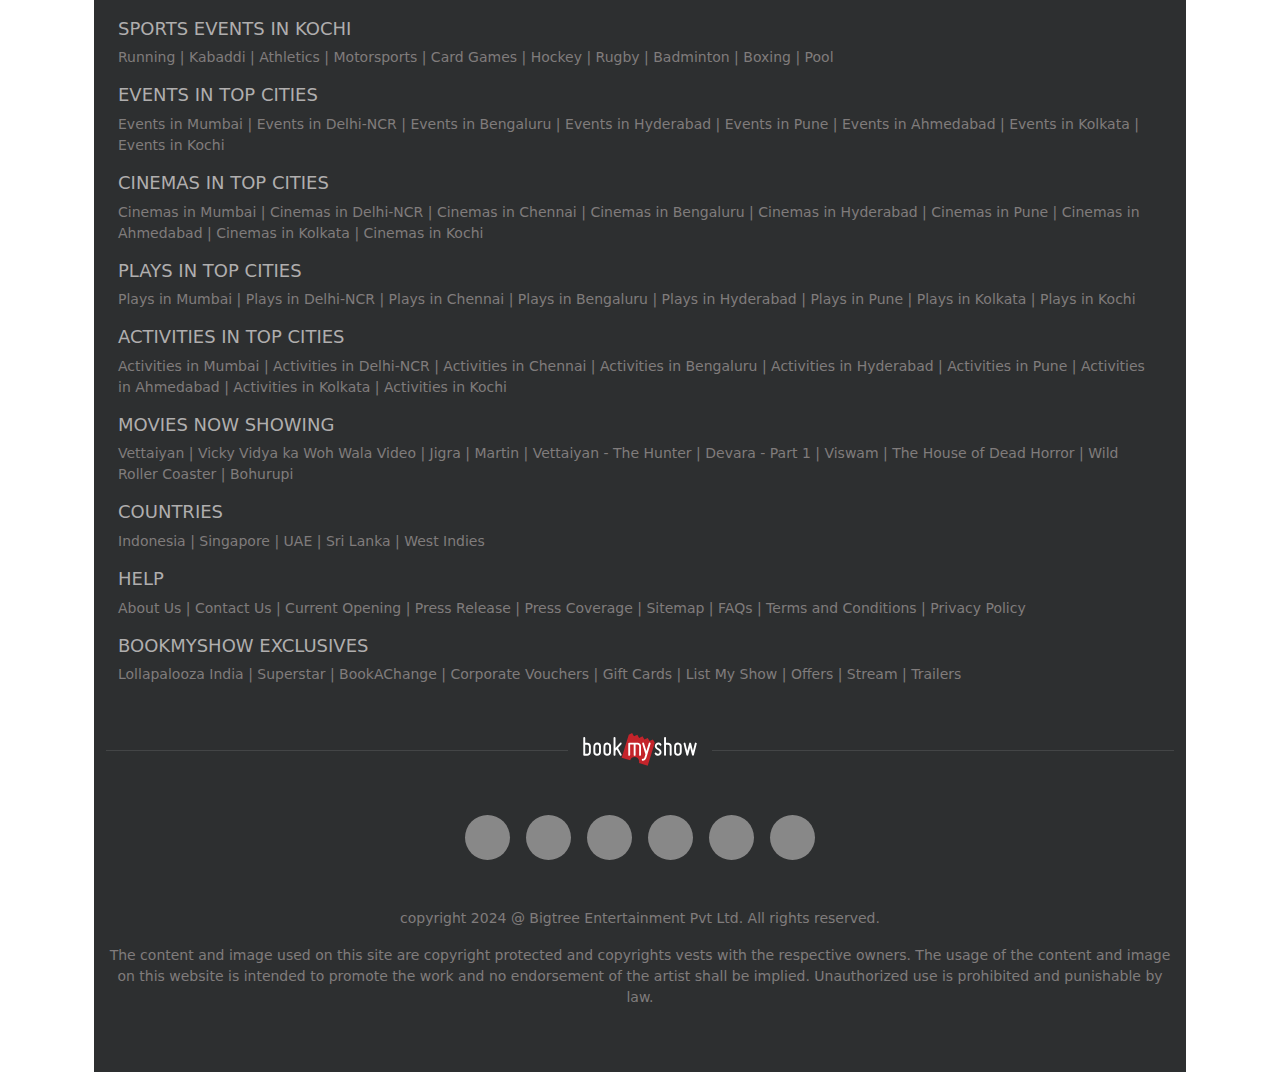
==== commit c212ebbb: "done" ====
--- a/index.html
+++ b/index.html
@@ -9,111 +9,163 @@
     <title>bookmyshow</title>
 </head>
 <body>
-    <!-- #nav1 -->
-    <nav class="navbar navbar-expand-lg" style="background-color: white;">
-        <div class="container">
-            <a href="">
-                <img src="images/logo.png" alt="" style="height: 40px;" id="logo">
-            </a>
-            <ul class="navbar-nav me-auto">
-                <li class="nav-item">
-                    <form action="" class="d-flex justify-content-center" role="search" style="width: 600px;">
-                        <!-- <i id="slogo"  class="  fa-solid fa-magnifying-glass" aria-hidden="false"></i> -->
-                        <input type="search" class="form-control me-1 " placeholder="search for movies,events,plays,sports and activity">
-                    </form>
-                </li>
-            </ul>
-            <div class="dropdown">
-                <a class="nav-link dropdown-toggle" href="#" role="button" data-bs-toggle="dropdown">location</a>
-                <ul class="dropdown-menu" style="width: 40vw;">
-
+    <nav id="navbar" class="navbar bg-body-tertiary content d-none d-md-block">
+        <div class="container-fluid">
+            <form class="d-flex justify-content-center" role="search" style="width: 600px;">
+                <img id="logo" src="images/book.svg" alt="" height="50px">
+                <i id="slogo" class="fa-solid fa-magnifying-glass" aria-hidden="false"></i>
+                <input id="search" class="form-control me-2" type="search" placeholder="Search for Movies, Events, Plays, Sports and Activities" aria-label="Search">
+            </form>
+    
+            <div id="kochi" class="dropdown">
+                <a class="nav-link dropdown-toggle" href="#" role="button" data-bs-toggle="dropdown" aria-expanded="false">
+                    Kochi
+                </a>
+                <ul class="dropdown-menu" style="width: 50vw; left: calc(60% - 35vw);">
+                    <li class="mb-3">
+                        <i id="droplogo" class="fa-solid fa-magnifying-glass" aria-hidden="false"></i>
+                        <input class="form-control me-2" type="search" placeholder="Search for Your City" aria-label="Search">
+                    </li>
+                    <li class="mb-3">
+                        <a class="text-danger text-decoration-none" href="#">
+                            <i class="fa-solid fa-location-dot me-2"></i> Detect my location
+                        </a>
+                    </li>
+                    <b class="d-flex justify-content-center mb-3">Popular Cities</b>
+                    <div class="row">
+                        <div class="col">
+                            <a class="text-decoration-none" href="#">
+                                <img src="images/bnglr.png" alt="">
+                                <p class="text-black">Bangalore</p>
+                            </a>
+                        </div>
+                        <div class="col">
+                            <a class="text-decoration-none" href="#">
+                                <img src="images/chennai.avif" alt="">
+                                <p class="text-black">Chennai</p>
+                            </a>
+                        </div>
+                        <div class="col">
+                            <a class="text-decoration-none" href="#">
+                                <img src="images/hyderabad.png" alt="">
+                                <p class="text-black">Hyderabad</p>
+                            </a>
+                        </div>
+                        <div class="col">
+                            <a class="text-decoration-none" href="#">
+                                <img src="images/mumbai.avif" alt="">
+                                <p class="text-black">Mumbai</p>
+                            </a>
+                        </div>
+                        <div class="col">
+                            <a class="text-decoration-none" href="#">
+                                <img src="images/kochi.avif" alt="">
+                                <p class="text-black">Kochi</p>
+                            </a>
+                        </div>
+                    </div>
+                    <b class="d-flex text-danger justify-content-center mb-3">View All Cities</b>
                 </ul>
             </div>
-            <button id="login" class="btn btn-danger" type="submit">sign in</button>
-            <button class="navbar-toggler" type="button" data-bs-toggle="collapse" data-bs-target="#mynavbar">
+    
+            <button id="login" class="btn btn-danger" type="button">Sign In</button>
+            <button id="canva" class="navbar-toggler" type="button" data-bs-toggle="offcanvas" data-bs-target="#offcanvasNavbar" aria-controls="offcanvasNavbar" aria-label="Toggle navigation">
                 <span class="navbar-toggler-icon"></span>
             </button>
+            
+            <div class="offcanvas offcanvas-end" tabindex="-1" id="offcanvasNavbar" aria-labelledby="offcanvasNavbarLabel">
+                <div class="offcanvas-header">
+                    <h5 class="offcanvas-title" id="offcanvasNavbarLabel">HEY!</h5>
+                    <button type="button" class="btn-close" data-bs-dismiss="offcanvas" aria-label="Close"></button>
+                </div>
+                <div class="offcanvas-body">
+                    <ul class="navbar-nav justify-content-end flex-grow-1">
+                        <li class="p-2 nav-item border-top border-bottom">
+                            <a class="nav-link active" aria-current="page" href="#">
+                                <img src="images/offer.avif" width="50px" alt="Profile" class="rounded-circle mb-2">Unlock special offers & great benefits
+                                <div class="d-flex justify-content-center">
+                                    <button class="btn btn-outline-danger">Login/Register</button>
+                                </div>
+                            </a>
+                        </li>
+                        <li class="p-2 nav-item border-bottom">
+                            <a class="nav-link" href="#"><i class="fa-regular fa-bell"></i>&nbsp; Notifications</a>
+                        </li>
+                        <li class="p-2 nav-item border-bottom" style="pointer-events: none;">
+                            <a class="nav-link" href="#"><i class="fa fa-cart-shopping"></i>&nbsp; Your Order</a>
+                        </li>
+                        <li class="p-2 nav-item border-bottom" style="pointer-events: none;">
+                            <a class="nav-link" href="#"><i class="fa-brands fa-youtube"></i>&nbsp; Stream Library</a>
+                        </li>
+                        <li class="p-2 nav-item border-bottom">
+                            <a class="nav-link" href="#"><i class="fa-regular fa-credit-card"></i>&nbsp; Play Credit Card</a>
+                        </li>
+                        <li class="p-2 nav-item border-bottom">
+                            <a class="nav-link" href="#"><i class="fa-regular fa-comment"></i>&nbsp; Help & Support</a>
+                        </li>
+                        <li class="p-2 nav-item border-bottom" style="pointer-events: none;">
+                            <a class="nav-link" href="#"><i class="fa-solid fa-gear"></i>&nbsp; Account & Settings</a>
+                        </li>
+                        <li class="p-2 nav-item border-bottom">
+                            <a class="nav-link" href="#"><i class="fa-solid fa-gift"></i>&nbsp; Rewards</a>
+                        </li>
+                        <li class="p-2 nav-item border-bottom">
+                            <a class="nav-link" href="#"><i class="fa-solid fa-book-medical"></i>&nbsp; BookAChange</a>
+                        </li>
+                    </ul>
+                </div>
+            </div>
         </div>
     </nav>
-    <!-- nav2 -->
-    <nav class="navbar navbar-expand-lg" style="background-color: rgb(220, 218, 218);">
-        <div class="container">
-            <button class="navbar-toggler" type="button" data-bs-toggle="collapse" data-bs-target="#mynavbar">
-                <span class="navbar-toggler-icon"></span>
-            </button>
-            <!-- <div class="collapse navbar-collapse">
-                <ul class="navbar-nav me-auto">
-                    <li class="nav-item">
-                        <a href="">Movies</a>
-                    </li>
-                    <li class="nav-item">
-                        <a href="">stream</a>
-                    </li>
-                    <li class="nav-item">
-                        <a href="">events</a>
-                    </li>
-                    <li class="nav-item">
-                        <a href="">plays</a>
-                    </li>
-                    <li class="nav-item">
-                        <a href="">sports</a>
-                    </li>
-                    <li class="nav-item">
-                        <a href="">activities</a>
-                    </li>
-                </ul>
-            </div> -->
-
-            <div class="collapse navbar-collapse" id="mynavbar">
-                <ul class="navbar-nav me-auto">
-                    <li class="nav-item">
-                        <a href="" class="nav-link">Movies</a>
-                    </li>
-                    <li class="nav-item">
-                        <a href="" class="nav-link">stream</a>
-                    </li>
-                    <li class="nav-item">
-                        <a href="" class="nav-link">events</a>
-                    </li>
-                    <li class="nav-item">
-                        <a href="" class="nav-link">plays</a>
-                    </li>
-                    <li class="nav-item">
-                        <a href="" class="nav-link">sports</a>
-                    </li>
-                    <li class="nav-item">
-                        <a href="" class="nav-link">activities</a>
-                    </li>
-                </ul>
-
-                <ul class="navbar-nav me-auto ">
-                    <li class="nav-item">
-                        <a href="" class="nav-link">listYourShow</a>
-                    </li>
-                    <li class="nav-item">
-                        <a href="" class="nav-link">Corporates</a>
-                    </li>
-                    <li class="nav-item">
-                        <a href="" class="nav-link">Offers</a>
-                    </li>
-                    <li class="nav-item">
-                        <a href="" class="nav-link">Gift Cards</a>
-                    </li>
-                </ul>
+    
+    <nav id="nav2" class="second-navbar mt-5 d-none d-md-block">
+        <div id="navrow" class="row container pt-2">
+            <div class="col-auto">
+                <a class="text-decoration-none" href="#"><p class="text-black">Movies</p></a>
+            </div>
+            <div class="col-auto">
+                <a class="text-decoration-none" href="#"><p class="text-black">Stream</p></a>
+            </div>
+            <div class="col-auto">
+                <a class="text-decoration-none" href="#"><p class="text-black">Events</p></a>
+            </div>
+            <div class="col-auto">
+                <a class="text-decoration-none" href="#"><p class="text-black">Plays</p></a>
+            </div>
+            <div class="col-auto">
+                <a class="text-decoration-none" href="#"><p class="text-black">Sports</p></a>
+            </div>
+            <div class="col-auto">
+                <a class="text-decoration-none" href="#"><p class="text-black">Activities</p></a>
+            </div>
+            <div id="navrow2" class="col-auto ms-auto">
+                <a class="text-decoration-none" href="#"><p class="text-black">List Your Show</p></a>
+            </div>
+            <div class="col-auto">
+                <a class="text-decoration-none" href="#"><p class="text-black">Corporates</p></a>
+            </div>
+            <div class="col-auto">
+                <a class="text-decoration-none" href="#"><p class="text-black">Offers</p></a>
+            </div>
+            <div class="col-auto">
+                <a class="text-decoration-none" href="#"><p class="text-black">Gift Cards</p></a>
+            </div>
         </div>
     </nav>
+    
+
 <!-- body -->
 <!-- carousel -->
     <div class="carousel slide mt-1" data-bs-ride="carousel" id="caro">
         <div class="carousel-inner">
             <div class="carousel-item">
-                <img src="images/lollapaloozaindia2025web.avif" alt="" style="width: 100%;">
+                <img src="images/nav1.avif" alt="" style="width: 100%;">
             </div>
             <div class="carousel-item active">
-                <img src="images/card.avif" alt="" style="width: 100%;">
+                <img src="images/nav2.avif" alt="" style="width: 100%;">
             </div>
             <div class="carousel-item">
-                <img src="images/year_of_legends.avif" alt="" style="width: 100%;">
+                <img src="images/nav4.avif" alt="" style="width: 100%;">
             </div>
         </div>
         <!-- icons -->
@@ -393,13 +445,12 @@
             
                 </div>
                 <!-- footer -->
-
                 <footer style="overflow-y: hidden;" class="footer py-5 d-none d-md-block">
                     <div class="container-fluid">
                       <div class="row justify-content-center text-center text-md-start">
                         <div class="col-md-10">
                           <p class="text-white">
-                            <a href="#" class=" footer-logo text-white fw-bold text-decoration-none"><img src="images/hut.svg" alt="">List your Show &nbsp; &nbsp;</a> 
+                            <a href="#" class=" footer-logo text-white fw-bold text-decoration-none"><img src="media/icon1.png" alt="">List your Show &nbsp; &nbsp;</a> 
                             Got a show, event, activity or a great experience? Partner with us & get listed on BookMyShow 
                             <a id="contact"  href="#" class="btn btn-danger ">Contact today! </a>
                         </p>
@@ -411,7 +462,6 @@
                       <p class="">24/7 Customer Care</p>
                     </div>
                     <div class="icon-box col-12 col-md-4 col-lg-3 mb-3 text-center">
-                        <img src="images/" alt="">
                       <i style="font-size: 70px;" class="fa-solid fa-ticket my-3"></i>
                       <p >Resend Booking Confirmation</p>
                     </div>
@@ -421,8 +471,8 @@
                     </div>
                   </div>
                 </div>
-            <!-- ------------------------------------ -->
-            <div class="container mt-5">
+                <!-- ------------------------------------ -->
+                <div class="container mt-5">
                 <h4 id="heading">MOVIES NOW SHOWING IN KOCHI</h4>
                 <p class="para"><a id="text1" href="">vettaiyan</a> |
                 <a id="text1" href="">A.R.M</a> |
@@ -434,8 +484,8 @@
                 <a id="text1" href="">Maliyaxhagan</a> |
                 <a id="text1" href="">Oru Kattil oru muri</a> |
                 </p>
-            </div>
-            <div class="container mt-5">
+                </div>
+                <div class="container mt-5">
                 <h4 id="heading">MOVIES NOW SHOWING IN KOCHI</h4>
                 <p class="para"><a id="text1" href="">vettaiyan</a> |
                 <a id="text1" href="">A.R.M</a> |
@@ -447,16 +497,174 @@
                 <a id="text1" href="">Maliyaxhagan</a> |
                 <a id="text1" href="">Oru Kattil oru muri</a> |
                 </p>
-            </div>
-            
-            
-            
-                    </div>
-                  </footer>
-                  
-               
-                  
-                
-            
+                </div>
+                <div class="container mt-5">
+                <h4 id="heading">MOVIES BY GENRE</h4>
+                <p class="para"><a id="text1" href="">Drama Movies</a> |
+                <a id="text1" href="">Action Movies</a> |
+                <a id="text1" href="">Thriller Movies</a> |
+                <a id="text1" href="">Period Movies</a> |
+                <a id="text1" href="">Horror Movies</a> |
+                <a id="text1" href="">Fantasy Movies</a> |
+                <a id="text1" href="">Suspense Movies</a> |
+                <a id="text1" href="">Romantic Movies</a> |
+                <a id="text1" href="">Comady Movies</a> |
+                </p>
+                </div>
+                <div class="container mt-5">
+                <h4 id="heading">MOVIES BY LANGUAGE</h4>
+                <p class="para"><a id="text1" href="">Movies in English</a> |
+                <a id="text1" href="">Movies in Malayalam</a> |
+                <a id="text1" href="">Movies in Tamil</a> |
+                <a id="text1" href="">Movies in Kannada</a> |
+                <a id="text1" href="">Movies in telugu</a> |
+                <a id="text1" href="">Movies in Hindi</a> |
+                <a id="text1" href="">Movies in sindihi</a> |
+                <a id="text1" href="">Movies in bengali</a> |
+                <a id="text1" href="">Movies in marathi</a> |
+                </p>
+                </div>
+                <div class="container mt-5">
+                <h4 id="heading">SPORTS EVENTS IN KOCHI</h4>
+                <p class="para">
+                    <a href="" id="text1">Running</a> |
+                    <a href="" id="text1">Kabaddi</a> |
+                    <a href="" id="text1">Athletics</a> |
+                    <a href="" id="text1">Motorsports</a> |
+                    <a href="" id="text1">Card Games</a> |
+                    <a href="" id="text1">Hockey</a> |
+                    <a href="" id="text1">Rugby</a> |
+                    <a href="" id="text1">Badminton</a> |
+                    <a href="" id="text1">Boxing</a> |
+                    <a href="" id="text1">Pool</a>
+                </p>
+                
+                <h4 id="heading">EVENTS IN TOP CITIES</h4>
+                <p class="para">
+                    <a href="" id="text1">Events in Mumbai</a> |
+                    <a href="" id="text1">Events in Delhi-NCR</a> |
+                    <a href="" id="text1">Events in Bengaluru</a> |
+                    <a href="" id="text1">Events in Hyderabad</a> |
+                    <a href="" id="text1">Events in Pune</a> |
+                    <a href="" id="text1">Events in Ahmedabad</a> |
+                    <a href="" id="text1">Events in Kolkata</a> |
+                    <a href="" id="text1">Events in Kochi</a>
+                </p>
+                
+                <h4 id="heading">CINEMAS IN TOP CITIES</h4>
+                <p class="para">
+                    <a href="" id="text1">Cinemas in Mumbai</a> |
+                    <a href="" id="text1">Cinemas in Delhi-NCR</a> |
+                    <a href="" id="text1">Cinemas in Chennai</a> |
+                    <a href="" id="text1">Cinemas in Bengaluru</a> |
+                    <a href="" id="text1">Cinemas in Hyderabad</a> |
+                    <a href="" id="text1">Cinemas in Pune</a> |
+                    <a href="" id="text1">Cinemas in Ahmedabad</a> |
+                    <a href="" id="text1">Cinemas in Kolkata</a> |
+                    <a href="" id="text1">Cinemas in Kochi</a>
+                </p>
+                
+                <h4 id="heading">PLAYS IN TOP CITIES</h4>
+                <p class="para">
+                    <a href="" id="text1">Plays in Mumbai</a> |
+                    <a href="" id="text1">Plays in Delhi-NCR</a> |
+                    <a href="" id="text1">Plays in Chennai</a> |
+                    <a href="" id="text1">Plays in Bengaluru</a> |
+                    <a href="" id="text1">Plays in Hyderabad</a> |
+                    <a href="" id="text1">Plays in Pune</a> |
+                    <a href="" id="text1">Plays in Kolkata</a> |
+                    <a href="" id="text1">Plays in Kochi</a>
+                </p>
+                
+                <h4 id="heading">ACTIVITIES IN TOP CITIES</h4>
+                <p class="para">
+                    <a href="" id="text1">Activities in Mumbai</a> |
+                    <a href="" id="text1">Activities in Delhi-NCR</a> |
+                    <a href="" id="text1">Activities in Chennai</a> |
+                    <a href="" id="text1">Activities in Bengaluru</a> |
+                    <a href="" id="text1">Activities in Hyderabad</a> |
+                    <a href="" id="text1">Activities in Pune</a> |
+                    <a href="" id="text1">Activities in Ahmedabad</a> |
+                    <a href="" id="text1">Activities in Kolkata</a> |
+                    <a href="" id="text1">Activities in Kochi</a>
+                </p>
+                
+                <h4 id="heading">MOVIES NOW SHOWING</h4>
+                <p class="para">
+                    <a href="" id="text1">Vettaiyan</a> |
+                    <a href="" id="text1">Vicky Vidya ka Woh Wala Video</a> |
+                    <a href="" id="text1">Jigra</a> |
+                    <a href="" id="text1">Martin</a> |
+                    <a href="" id="text1">Vettaiyan - The Hunter</a> |
+                    <a href="" id="text1">Devara - Part 1</a> |
+                    <a href="" id="text1">Viswam</a> |
+                    <a href="" id="text1">The House of Dead Horror</a> |
+                    <a href="" id="text1">Wild Roller Coaster</a> |
+                    <a href="" id="text1">Bohurupi</a>
+                </p>
+                
+                <h4 id="heading">COUNTRIES</h4>
+                <p class="para">
+                    <a href="" id="text1">Indonesia</a> |
+                    <a href="" id="text1">Singapore</a> |
+                    <a href="" id="text1">UAE</a> |
+                    <a href="" id="text1">Sri Lanka</a> |
+                    <a href="" id="text1">West Indies</a>
+                </p>
+                
+                <h4 id="heading">HELP</h4>
+                <p class="para">
+                    <a href="" id="text1">About Us</a> |
+                    <a href="" id="text1">Contact Us</a> |
+                    <a href="" id="text1">Current Opening</a> |
+                    <a href="" id="text1">Press Release</a> |
+                    <a href="" id="text1">Press Coverage</a> |
+                    <a href="" id="text1">Sitemap</a> |
+                    <a href="" id="text1">FAQs</a> |
+                    <a href="" id="text1">Terms and Conditions</a> |
+                    <a href="" id="text1">Privacy Policy</a>
+                </p>
+                
+                <h4 id="heading">BOOKMYSHOW EXCLUSIVES</h4>
+                <p class="para">
+                    <a href="" id="text1">Lollapalooza India</a> |
+                    <a href="" id="text1">Superstar</a> |
+                    <a href="" id="text1">BookAChange</a> |
+                    <a href="" id="text1">Corporate Vouchers</a> |
+                    <a href="" id="text1">Gift Cards</a> |
+                    <a href="" id="text1">List My Show</a> |
+                    <a href="" id="text1">Offers</a> |
+                    <a href="" id="text1">Stream</a> |
+                    <a href="" id="text1">Trailers</a>
+                </p>
+                </div>
+                <div class="line mt-5">
+                <hr class="left-line">
+                <img src="images/book.svg" alt="Logo" class="logo">
+                <hr class="right-line">
+                </div>
+                <div class=" social mt-5 d-flex justify-content-center ">
+                <i id="social1" class="fa-brands fa-facebook-f mx-2"></i>
+                    <i id="social1" class="fa-brands fa-x-twitter mx-2"></i>
+                    <i id="social1" class="fa-brands fa-instagram mx-2"></i>
+                    <i id="social1" class="fa-brands fa-youtube mx-2"></i>
+                    <i id="social1" class="fa-brands fa-pinterest-p mx-2"></i>
+                    <i id="social1" class="fa-brands fa-linkedin-in mx-2"></i>
+                </p>
+                </div>
+                
+                <div class="text-center  ">
+                <p id="text2" class="mt-5 ">copyright 2024 @ Bigtree Entertainment Pvt Ltd. All rights reserved.</p>
+                <p id="text2">The content and image used on this site are copyright protected and copyrights vests with the respective owners. The usage of the content and image on this website is intended to promote the work and no endorsement of the
+                    artist shall be implied. Unauthorized use is prohibited and punishable by law.
+                </p>
+                
+                
+                </div>
+                
+                
+                
+                    </div>
+                </footer>     
         </body>
 </html>
--- a/index.css
+++ b/index.css
@@ -174,7 +174,7 @@
     position: relative;
     background-size: cover;
     height: 500px;
-    background-image: url(media/arm.jpg);
+    background-image: url(images/venom.avif);
 }
 #main1::before{
     content: "";
@@ -381,8 +381,56 @@
 #text1:hover{
     color: white;
 }
-
-
+#text1{
+    text-decoration: none;
+    color: rgb(128, 124, 124);
+}
+
+#text1:hover{
+    color: white;
+}
+
+.line {
+    display: flex;
+    align-items: center;
+    justify-content: center;
+    margin: 20px 0;
+}
+
+.left-line,
+.right-line {
+    border: none;
+    height: 1px;
+    background-color: #888;
+    width: 100%;
+}
+
+.logo {
+    margin: 0 15px;
+}
+#social1{
+    background-color: #888;
+    color: rgb(45,47,48);
+    border-radius: 50%;
+    width: 45px;
+    height: 45px;
+    display: flex;
+    align-items: center;
+    justify-content: center;
+    font-size: 30px;
+}
+#social1:hover{
+    background-color: white;
+}
+#text2{
+    color: rgb(128, 124, 124);
+}
+
+#lang{
+    background-color: white;
+    color: #000;
+    border-radius: 4px;
+}
 
 @media screen and (max-width: 768px) {
     .movie-card{
@@ -391,11 +439,9 @@
 
     }
 }
-#lang{
-    background-color: white;
-    color: #000;
-    border-radius: 4px;
-}
+
+
+
     
     
 
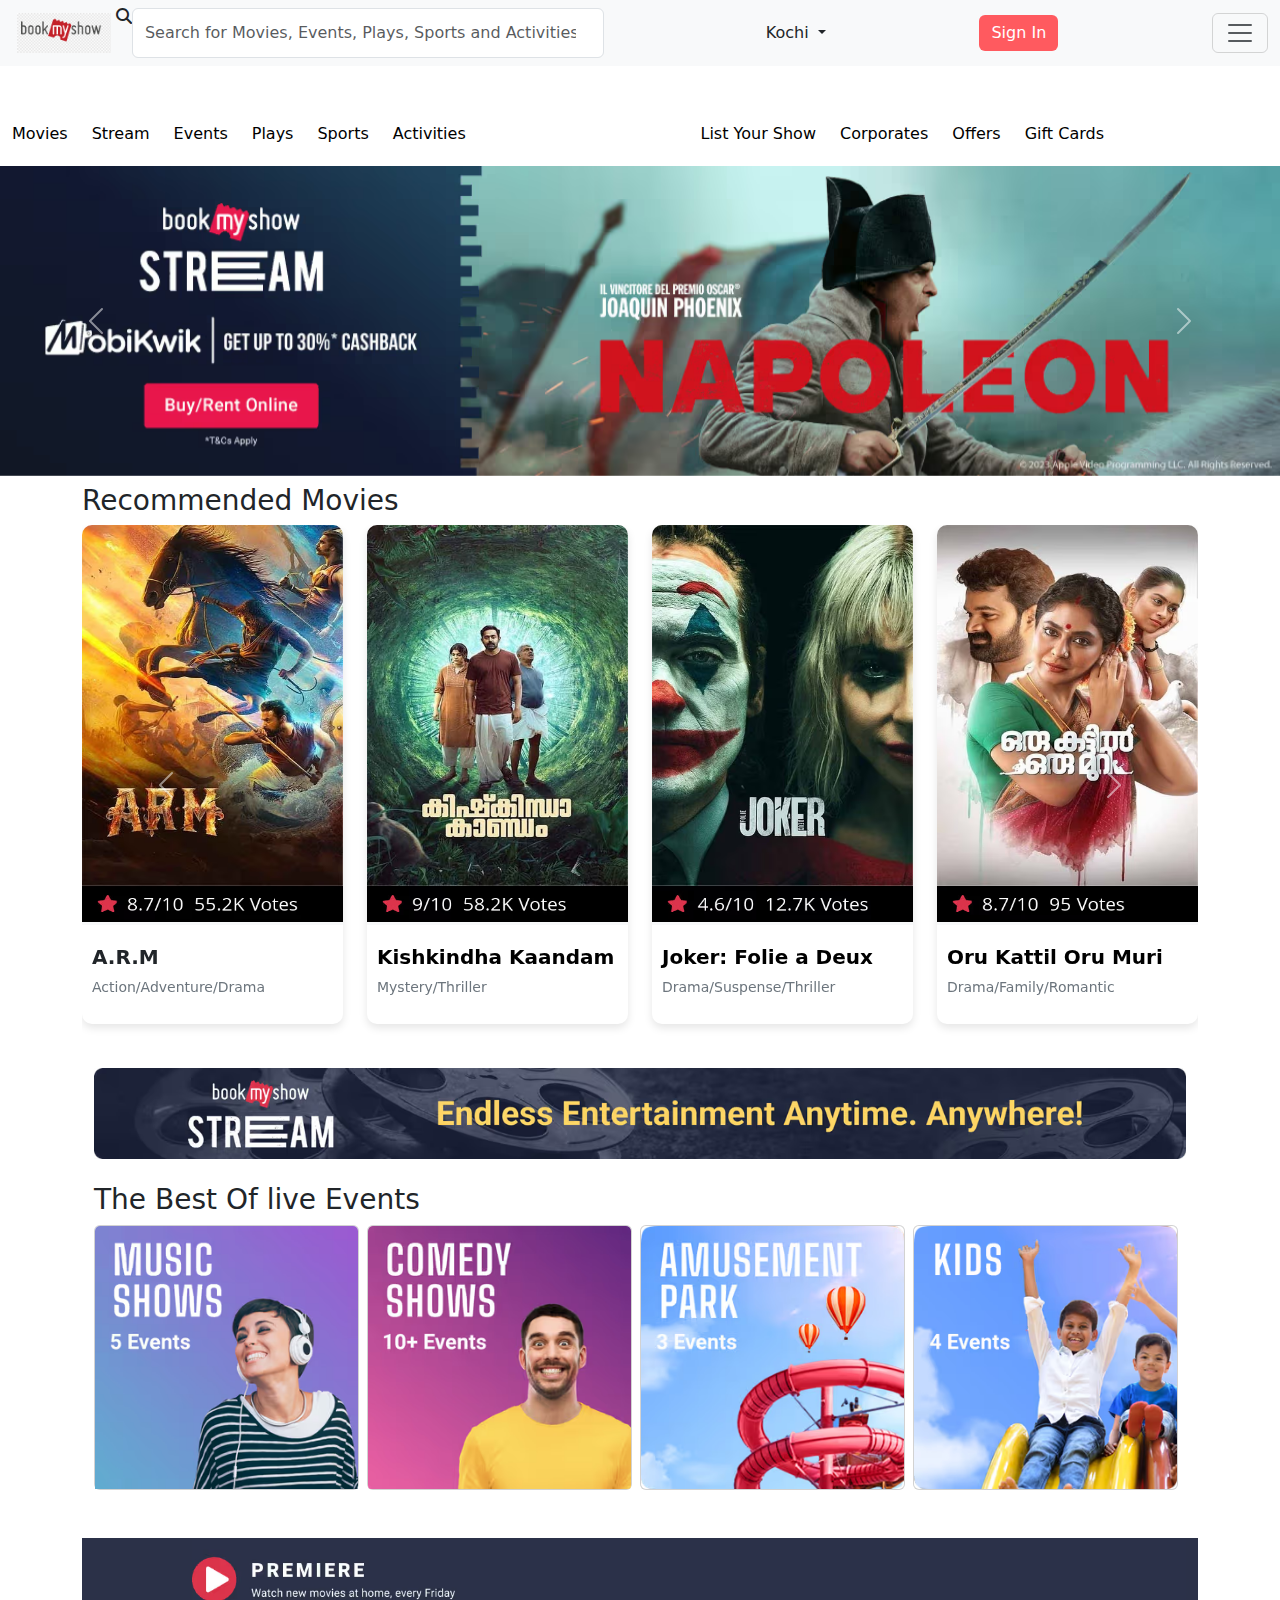
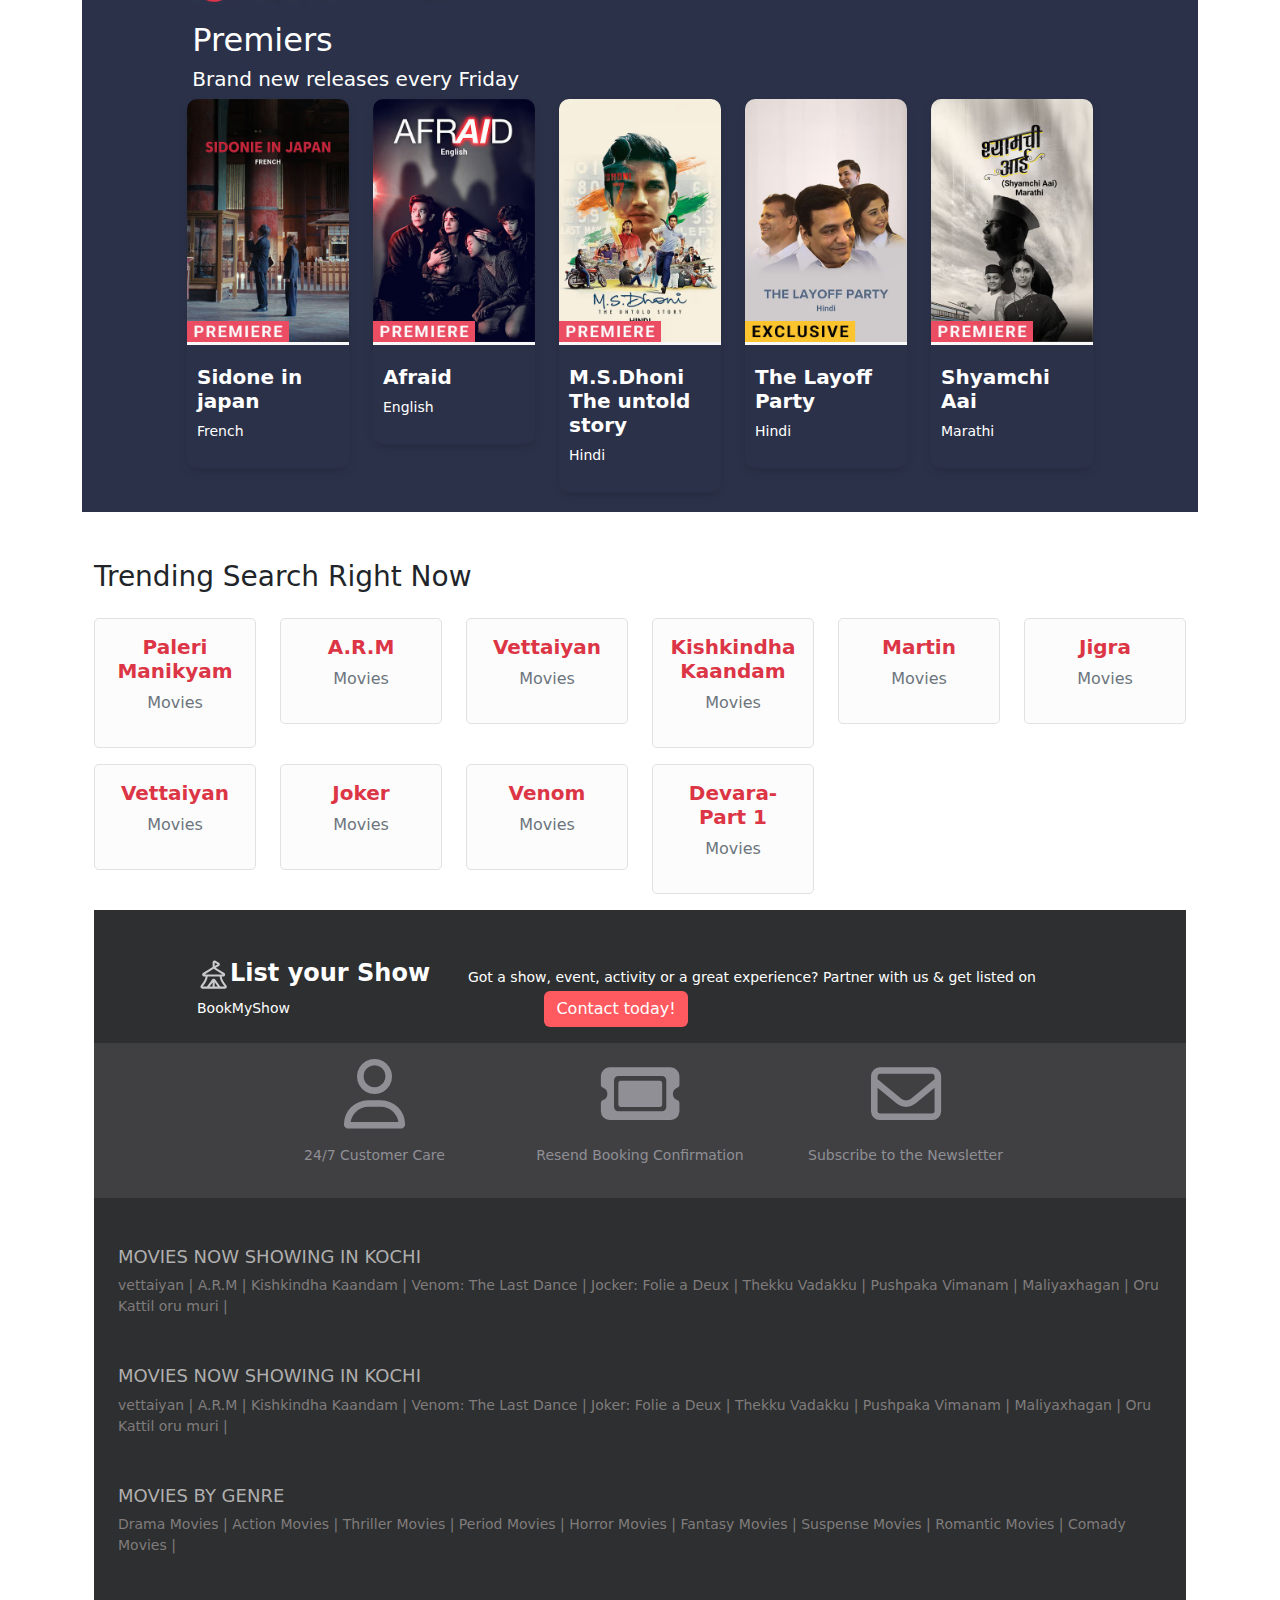
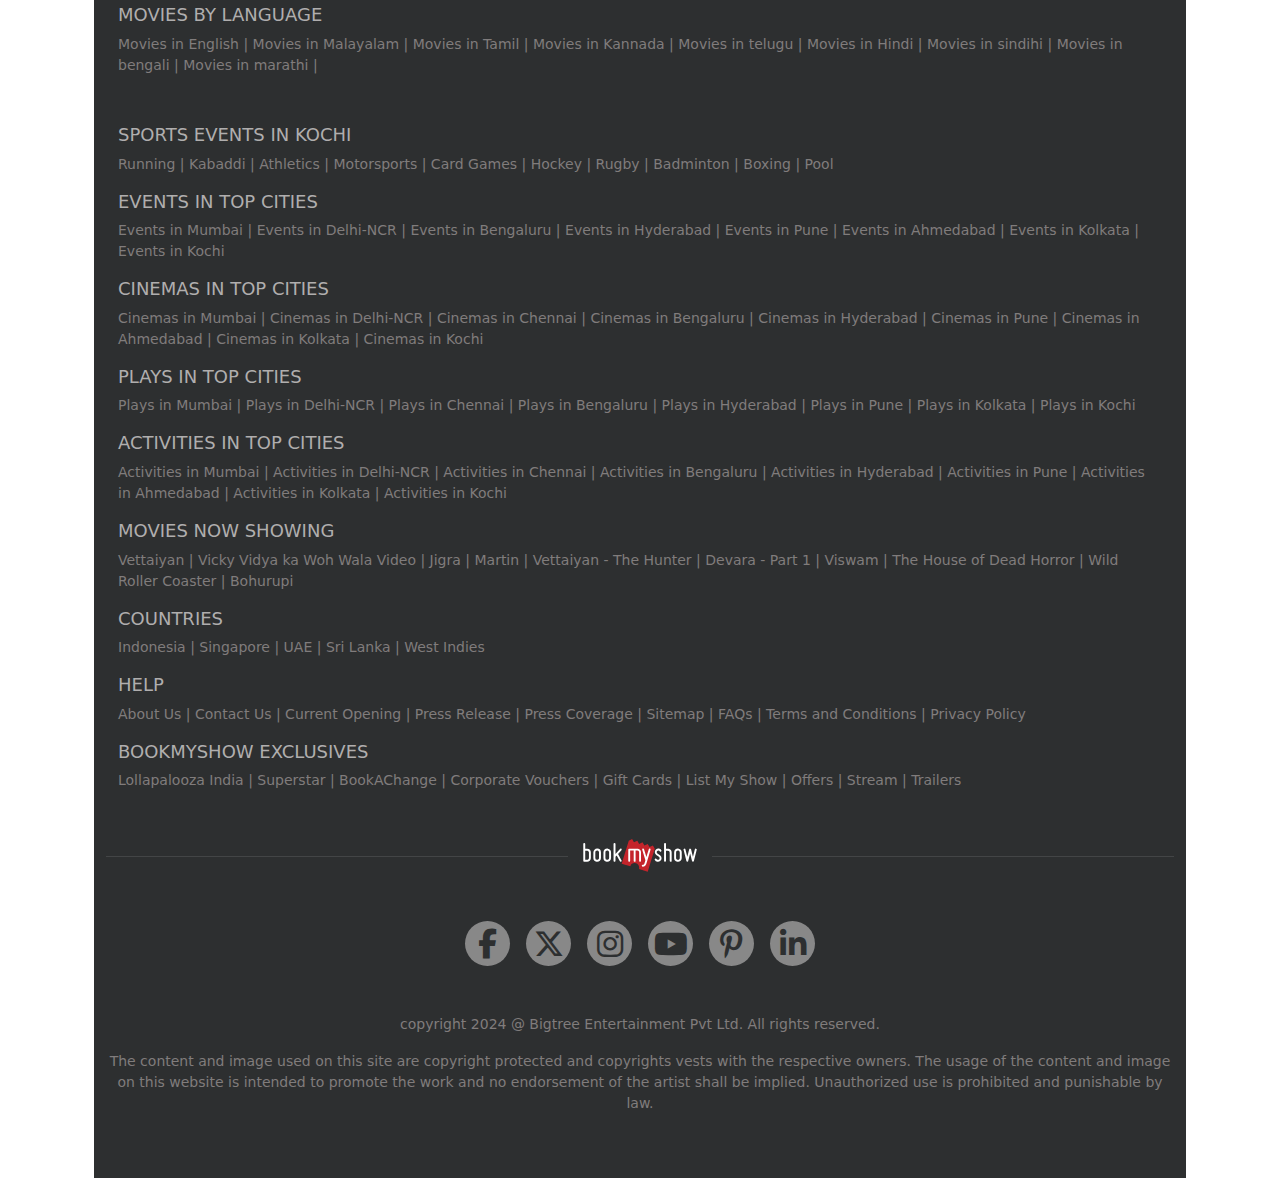
==== commit 2017f305: "done" ====
--- a/index.html
+++ b/index.html
@@ -5,6 +5,7 @@
     <meta name="viewport" content="width=device-width, initial-scale=1.0">
     <link href="https://cdn.jsdelivr.net/npm/bootstrap@5.3.3/dist/css/bootstrap.min.css" rel="stylesheet">
     <script src="https://cdn.jsdelivr.net/npm/bootstrap@5.3.3/dist/js/bootstrap.bundle.min.js"></script>
+        <link rel="stylesheet" href="https://cdnjs.cloudflare.com/ajax/libs/font-awesome/6.6.0/css/all.min.css">
     <link rel="stylesheet" href="index.css">
     <title>bookmyshow</title>
 </head>
@@ -12,7 +13,7 @@
     <nav id="navbar" class="navbar bg-body-tertiary content d-none d-md-block">
         <div class="container-fluid">
             <form class="d-flex justify-content-center" role="search" style="width: 600px;">
-                <img id="logo" src="images/book.svg" alt="" height="50px">
+                <img id="logo" src="images/logoo.png" alt="" height="50px">
                 <i id="slogo" class="fa-solid fa-magnifying-glass" aria-hidden="false"></i>
                 <input id="search" class="form-control me-2" type="search" placeholder="Search for Movies, Events, Plays, Sports and Activities" aria-label="Search">
             </form>
@@ -239,12 +240,12 @@
                     <div class="carousel-item">
                         <div class="row justify-content-center">
                             <div class="col-md-3">
-                                <a class="text-decoration-none text-black" href="venom.html">
-                                    <div class="movie-card">
-                                        <img src="images/venom.avif" alt="Venom: The Last Dancer" style="height: 400px; width:100%;">
-                                        <div class="movie-details">
-                                            <h5 class="movie-title">Venom: The Last Dancer</h5>
-                                            <p class="movie-genre">Action/Adventure/Sci-Fi</p>
+                                <a class="text-decoration-none text-black" href="#">
+                                    <div class="movie-card">
+                                        <img src="images/vettiyan.avif" alt="Vettiyan" style="height: 400px; width:100%;">
+                                        <div class="movie-details">
+                                            <h5 class="movie-title">Vettiyan</h5>
+                                            <p class="movie-genre">Action/Drama/Thriller</p>
                                         </div>
                                     </div>
                                 </a>
@@ -264,12 +265,12 @@
 
                             
                             <div class="col-md-3">
-                                <a class="text-decoration-none text-black" href="#">
-                                    <div class="movie-card">
-                                        <img src="images/vettiyan.avif" alt="Devara - Part 1" style="height: 400px; width:100%;">
-                                        <div class="movie-details">
-                                            <h5 class="movie-title">Vettiyan</h5>
-                                            <p class="movie-genre">Action/Drama/Thriller</p>
+                                <a class="text-decoration-none text-black" href="venom.html">
+                                    <div class="movie-card">
+                                        <img src="images/venom.avif" alt="venom" style="height: 400px; width:100%;">
+                                        <div class="movie-details">
+                                            <h5 class="movie-title">Venom:The Last Dance<table></table></h5>
+                                            <p class="movie-genre">Action/Adventure/Sci-Fic</p>
                                         </div>
                                     </div>
                                 </a>
@@ -450,7 +451,7 @@
                       <div class="row justify-content-center text-center text-md-start">
                         <div class="col-md-10">
                           <p class="text-white">
-                            <a href="#" class=" footer-logo text-white fw-bold text-decoration-none"><img src="media/icon1.png" alt="">List your Show &nbsp; &nbsp;</a> 
+                            <a href="#" class=" footer-logo text-white fw-bold text-decoration-none"><img src="images/hut.svg" alt="">List your Show &nbsp; &nbsp;</a> 
                             Got a show, event, activity or a great experience? Partner with us & get listed on BookMyShow 
                             <a id="contact"  href="#" class="btn btn-danger ">Contact today! </a>
                         </p>
@@ -491,7 +492,7 @@
                 <a id="text1" href="">A.R.M</a> |
                 <a id="text1" href="">Kishkindha Kaandam</a> |
                 <a id="text1" href="">Venom: The Last Dance</a> |
-                <a id="text1" href="">Jocker: Folie a Deux</a> |
+                <a id="text1" href="">Joker: Folie a Deux</a> |
                 <a id="text1" href="">Thekku Vadakku</a> |
                 <a id="text1" href="">Pushpaka Vimanam</a> |
                 <a id="text1" href="">Maliyaxhagan</a> |
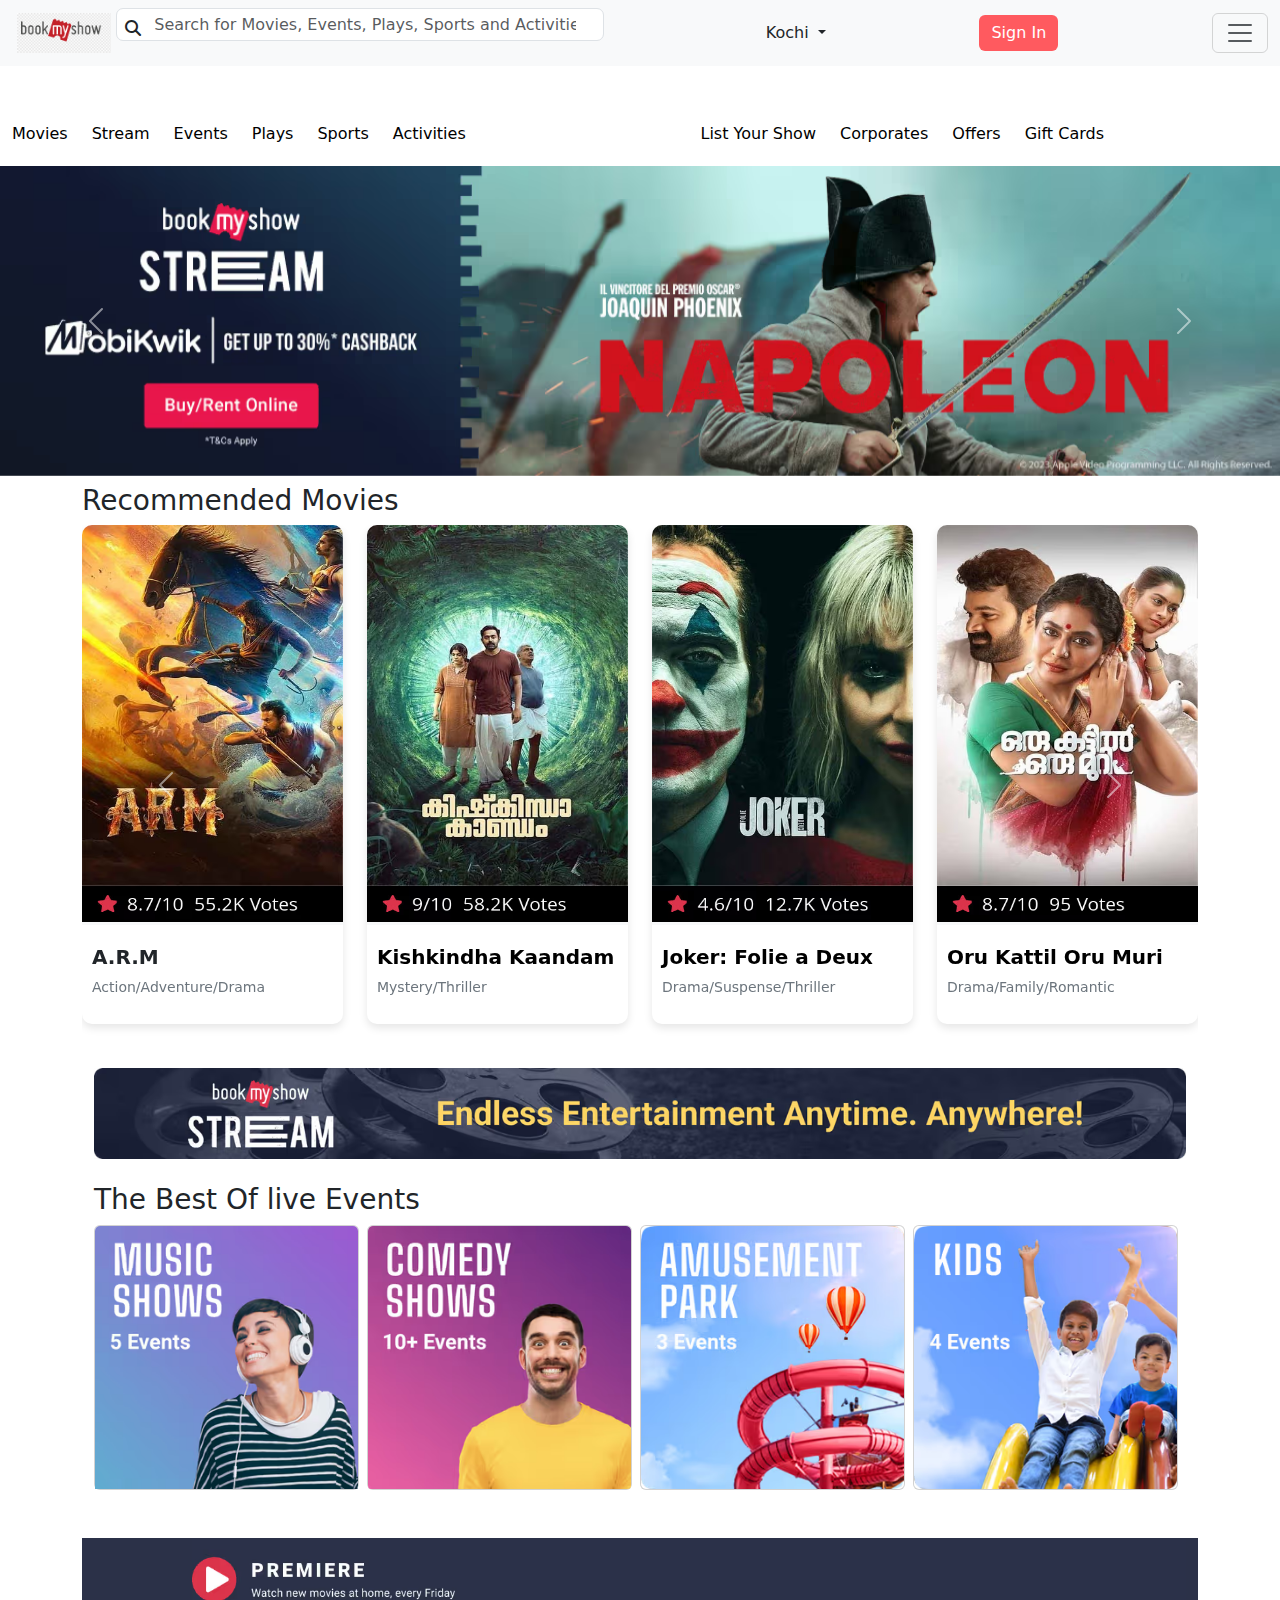
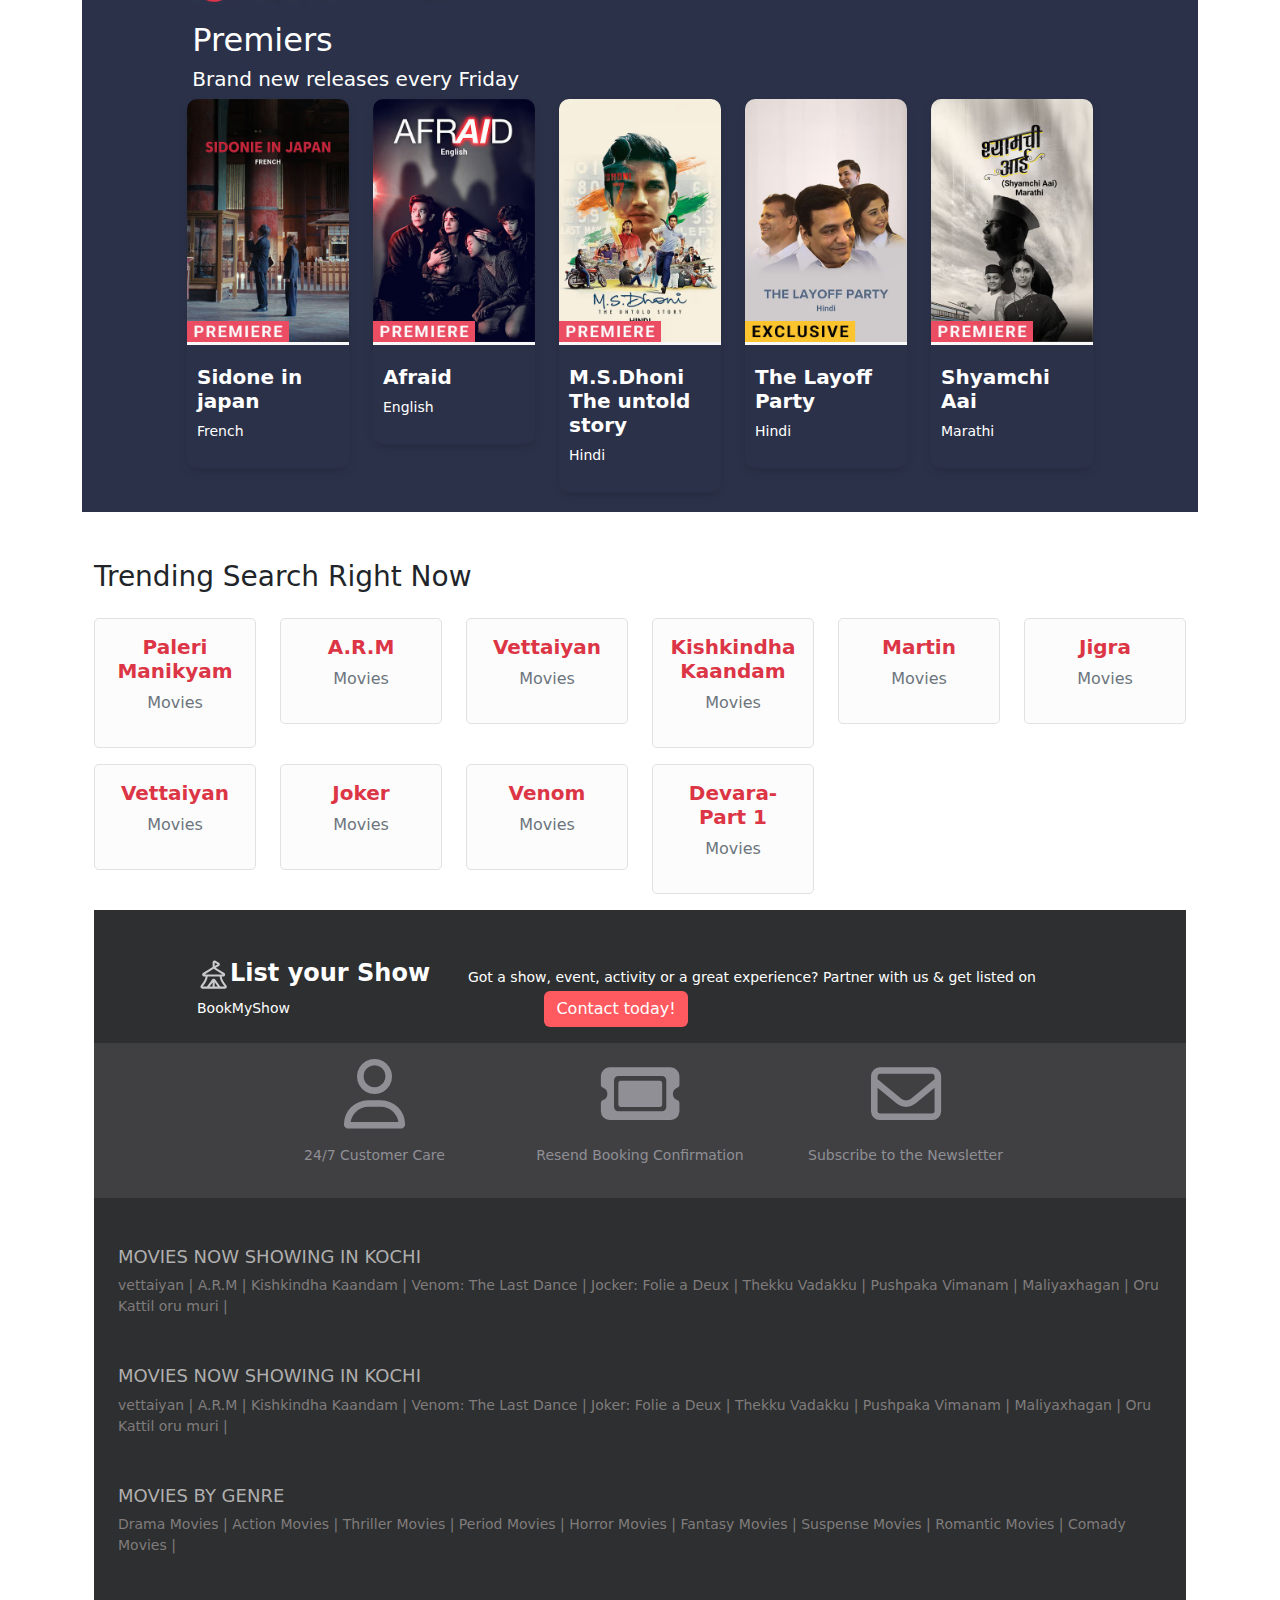
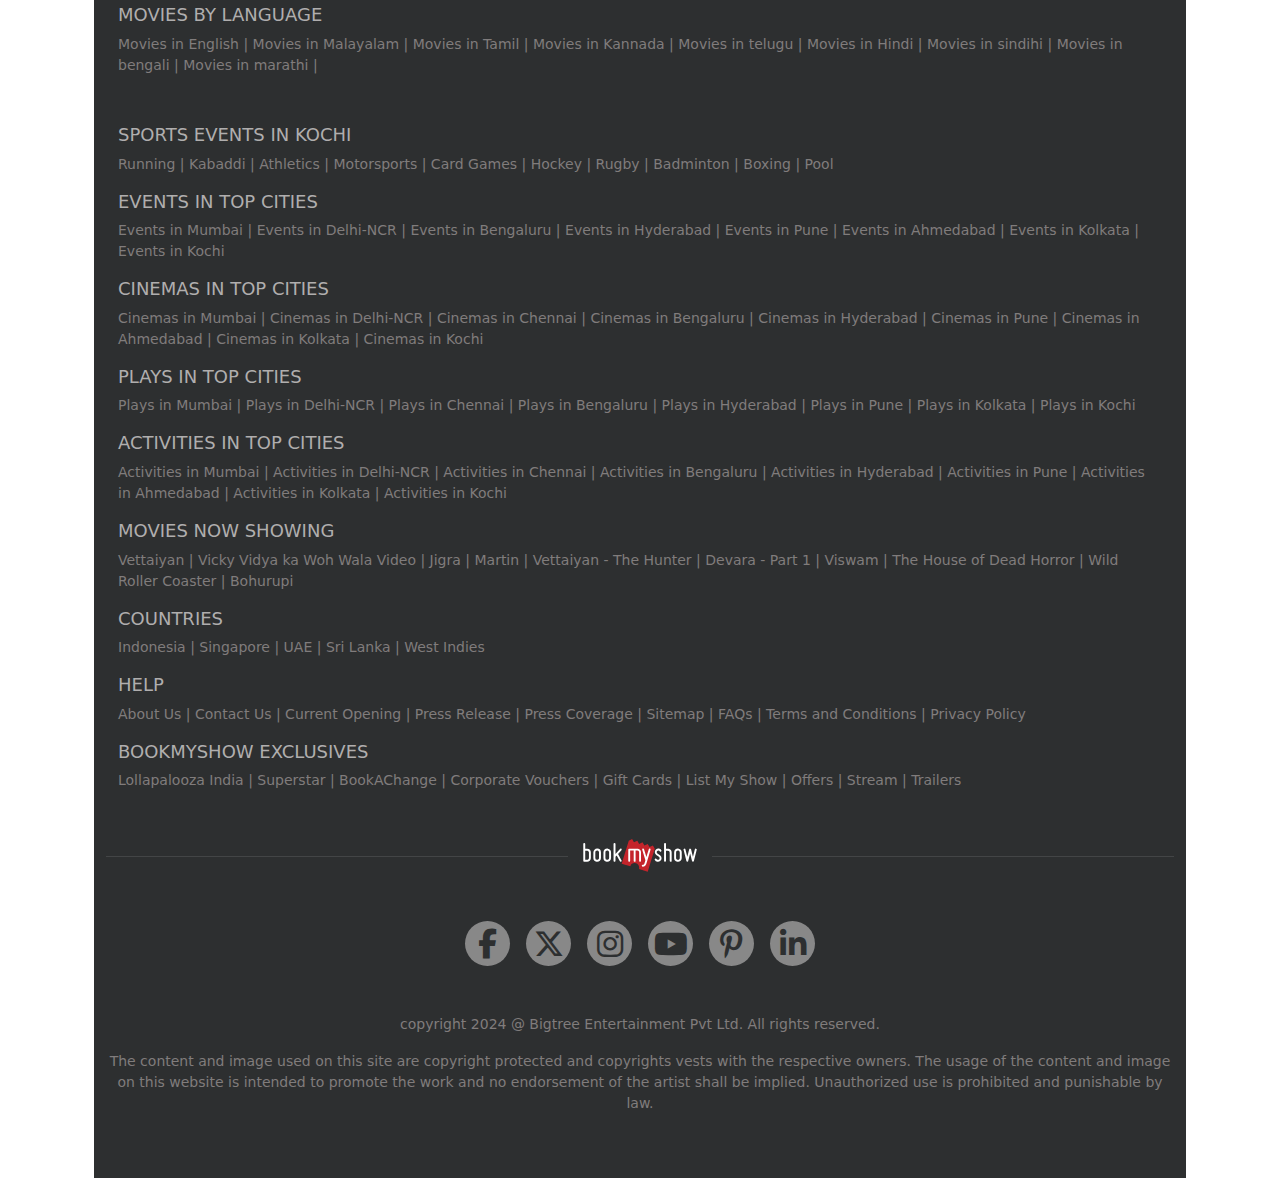
==== commit b6230a7f: "done" ====
--- a/index.html
+++ b/index.html
@@ -10,12 +10,13 @@
     <title>bookmyshow</title>
 </head>
 <body>
+    <!-- navbar -->
     <nav id="navbar" class="navbar bg-body-tertiary content d-none d-md-block">
         <div class="container-fluid">
             <form class="d-flex justify-content-center" role="search" style="width: 600px;">
                 <img id="logo" src="images/logoo.png" alt="" height="50px">
                 <i id="slogo" class="fa-solid fa-magnifying-glass" aria-hidden="false"></i>
-                <input id="search" class="form-control me-2" type="search" placeholder="Search for Movies, Events, Plays, Sports and Activities" aria-label="Search">
+                <input id="search" class="form-control me-2" type="search" placeholder="     Search for Movies, Events, Plays, Sports and Activities" aria-label="Search">
             </form>
     
             <div id="kochi" class="dropdown">
@@ -119,6 +120,7 @@
         </div>
     </nav>
     
+    <!-- nav2 -->
     <nav id="nav2" class="second-navbar mt-5 d-none d-md-block">
         <div id="navrow" class="row container pt-2">
             <div class="col-auto">
@@ -154,9 +156,7 @@
         </div>
     </nav>
     
-
-<!-- body -->
-<!-- carousel -->
+<!-- carousel1 -->
     <div class="carousel slide mt-1" data-bs-ride="carousel" id="caro">
         <div class="carousel-inner">
             <div class="carousel-item">
@@ -188,8 +188,7 @@
                     <div class="carousel-item active">
                         <div class="row justify-content-center">
                             <div class="col-md-3">
-                                <!-- <a class="text-decoration-none text-black" href="2ndpage.html"> -->
-                                    <div class="movie-card">
+                               <div class="movie-card">
                                         <img src="images/arm.avif" alt="A.R.M" style="height: 400px; width:100%;">
                                         <div class="movie-details">
                                             <h5 class="movie-title">A.R.M</h5>
@@ -263,7 +262,7 @@
                                 </a>
                             </div>
 
-                            
+                            <!-- connected to 2nd html -->
                             <div class="col-md-3">
                                 <a class="text-decoration-none text-black" href="venom.html">
                                     <div class="movie-card">
@@ -297,13 +296,17 @@
                 <button class="carousel-control-next" type="button" data-bs-target="#demo" data-bs-slide="next">
                     <span class="carousel-control-next-icon"></span>
                 </button>
+                <!-- one single div -->
             </div>
             <div class="container container-fluid my-4">
                 <img class="img-fluid" src="images/endless.avif" alt="">
             </div>
+
+
             <div class="cards container mt-4">
                 <h3>The Best Of live Events</h3>
                 <div class="offers">
+                    <!-- cards -->
                     <div class="card" style="width: 300px;">
                         <img src="images/music.avif" alt="" class="card-img-top">
                     </div>
@@ -319,6 +322,7 @@
                     </div>
                 </div>
              </div>
+             <!-- premeiers -->
              <div id="premi" class="container-fluid my-5 d-flex flex-column ">
                 <img id="pre" class="img-fluid" src="images/premier.avif" alt="">
                 <h2 id="pre" class="text-white ">Premiers</h2>
@@ -373,6 +377,7 @@
             </div>
             <div class="container container-fluid mt-5">
                 <h3 id="Trending" class="mb-4">Trending Search Right Now</h3>
+                <!-- movie name cards -->
                 <div class="row">
                     <!-- 1 -->
                     <div class="col-sm-6 col-md-4 col-lg-2 mb-3">
@@ -405,30 +410,35 @@
                             <P>Movies</P>
                         </div>
                     </div>
+                    <!-- 5 -->
                     <div class="col-sm-6 col-md-4 col-lg-2 mb-3">
                         <div class="search-card p-3 text-center">
                             <h5 class="text-danger">Martin</h5>
                             <P>Movies</P>
                         </div>
                     </div>
+                    <!-- 6 -->
                     <div class="col-sm-6 col-md-4 col-lg-2 mb-3">
                         <div class="search-card p-3 text-center">
                             <h5 class="text-danger">Jigra</h5>
                             <P>Movies</P>
                         </div>
                     </div>
+                    <!-- 7 -->
                     <div class="col-sm-6 col-md-4 col-lg-2 mb-3">
                         <div class="search-card p-3 text-center">
                             <h5 class="text-danger">Vettaiyan</h5>
                             <P>Movies</P>
                         </div>
                     </div>
+                    <!-- 8 -->
                     <div class="col-sm-6 col-md-4 col-lg-2 mb-3">
                         <div class="search-card p-3 text-center">
                             <h5 class="text-danger">Joker</h5>
                             <P>Movies</P>
                         </div>
                     </div>
+                    <!-- 9 -->
                     <div class="col-sm-6 col-md-4 col-lg-2 mb-3">
                         <div class="search-card p-3 text-center">
                             <h5 class="text-danger">Venom</h5>
@@ -436,7 +446,7 @@
                         </div>
                     </div>
             
-                    <!-- 5 -->
+                    <!-- 10 -->
                     <div class="col-sm-6 col-md-4 col-lg-2 mb-3">
                         <div class="search-card p-3 text-center">
                             <h5 class="text-danger">Devara-Part 1</h5>
@@ -445,7 +455,9 @@
                     </div>
             
                 </div>
+                
                 <!-- footer -->
+
                 <footer style="overflow-y: hidden;" class="footer py-5 d-none d-md-block">
                     <div class="container-fluid">
                       <div class="row justify-content-center text-center text-md-start">
--- a/index.css
+++ b/index.css
@@ -1,5 +1,17 @@
 #logo{
     padding: 5px;
+}
+#slogo{
+    position: absolute;
+    top: 20px;
+    left: 125px;
+    border: none;
+}
+#search{
+    width: 100%;
+    height: 100%;
+    display: block;
+    border-radius: 7px;
 }
 #posters{
     width: 100%;
